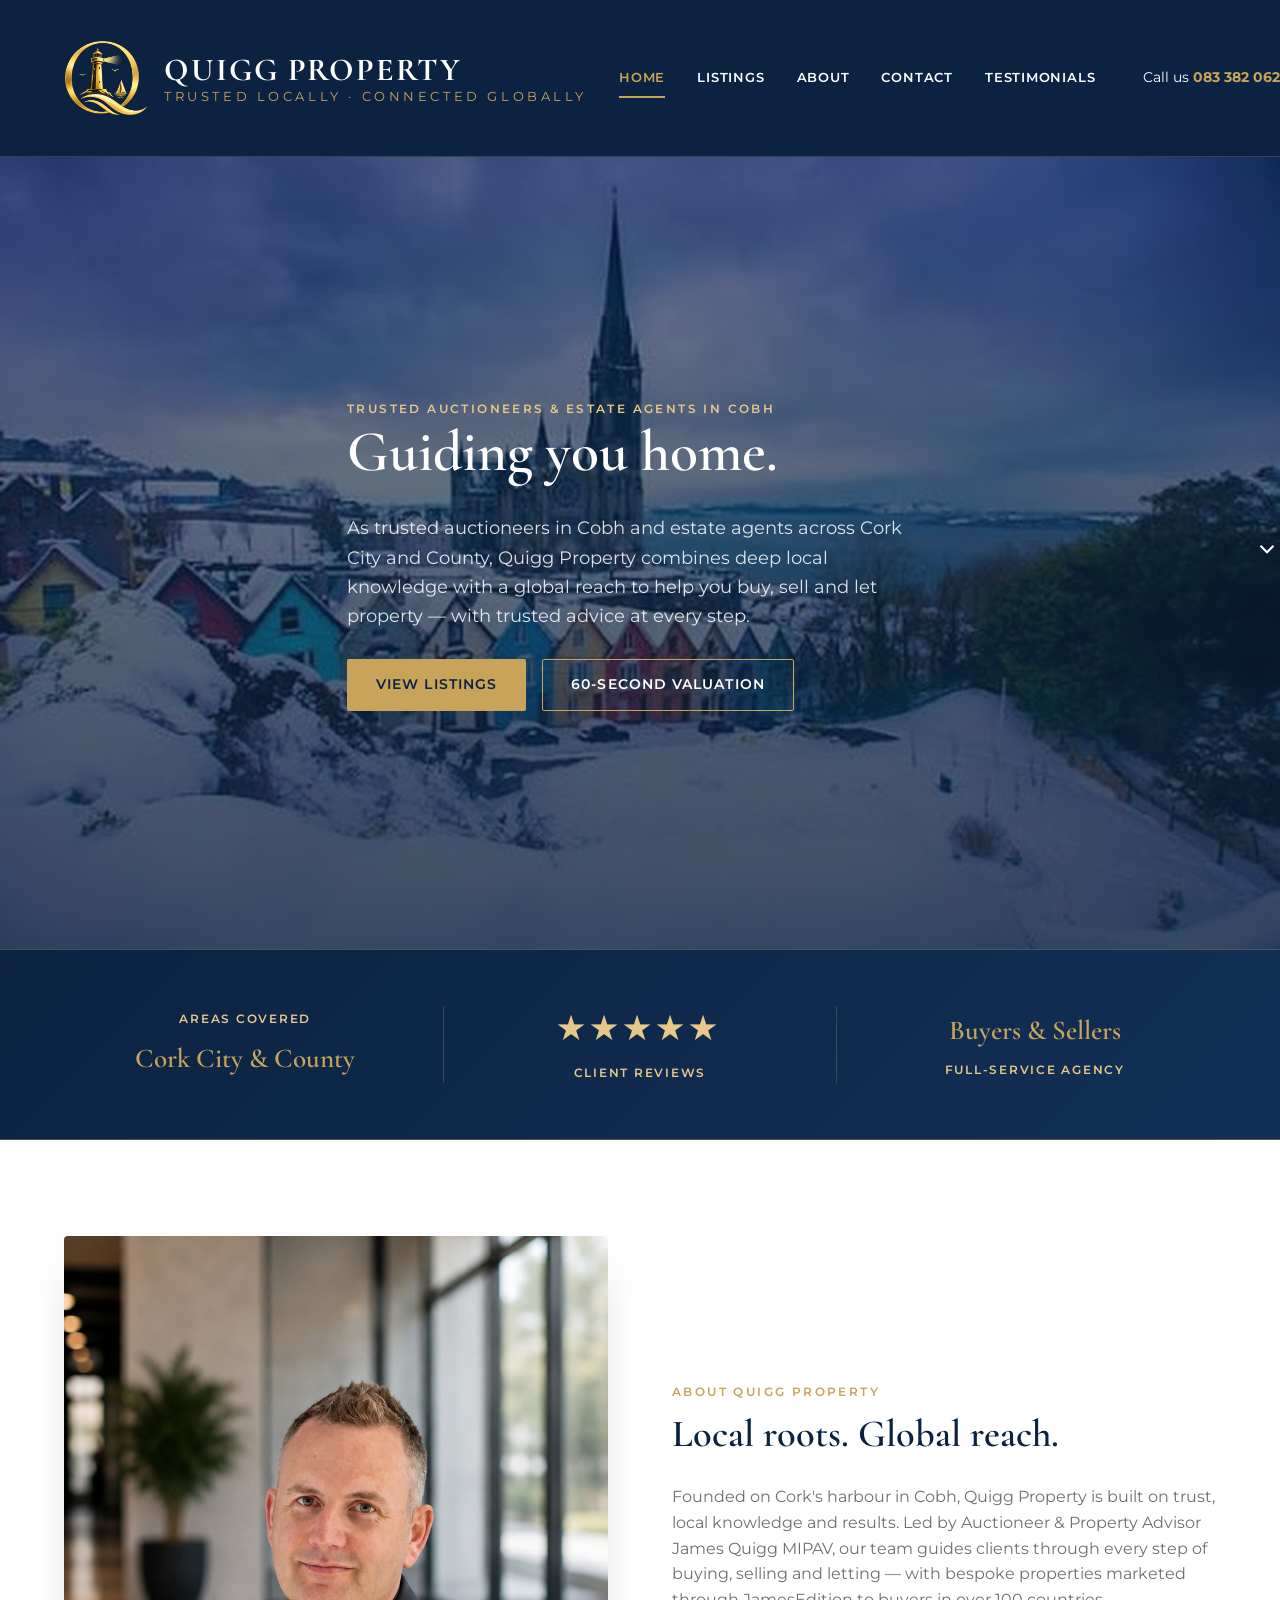
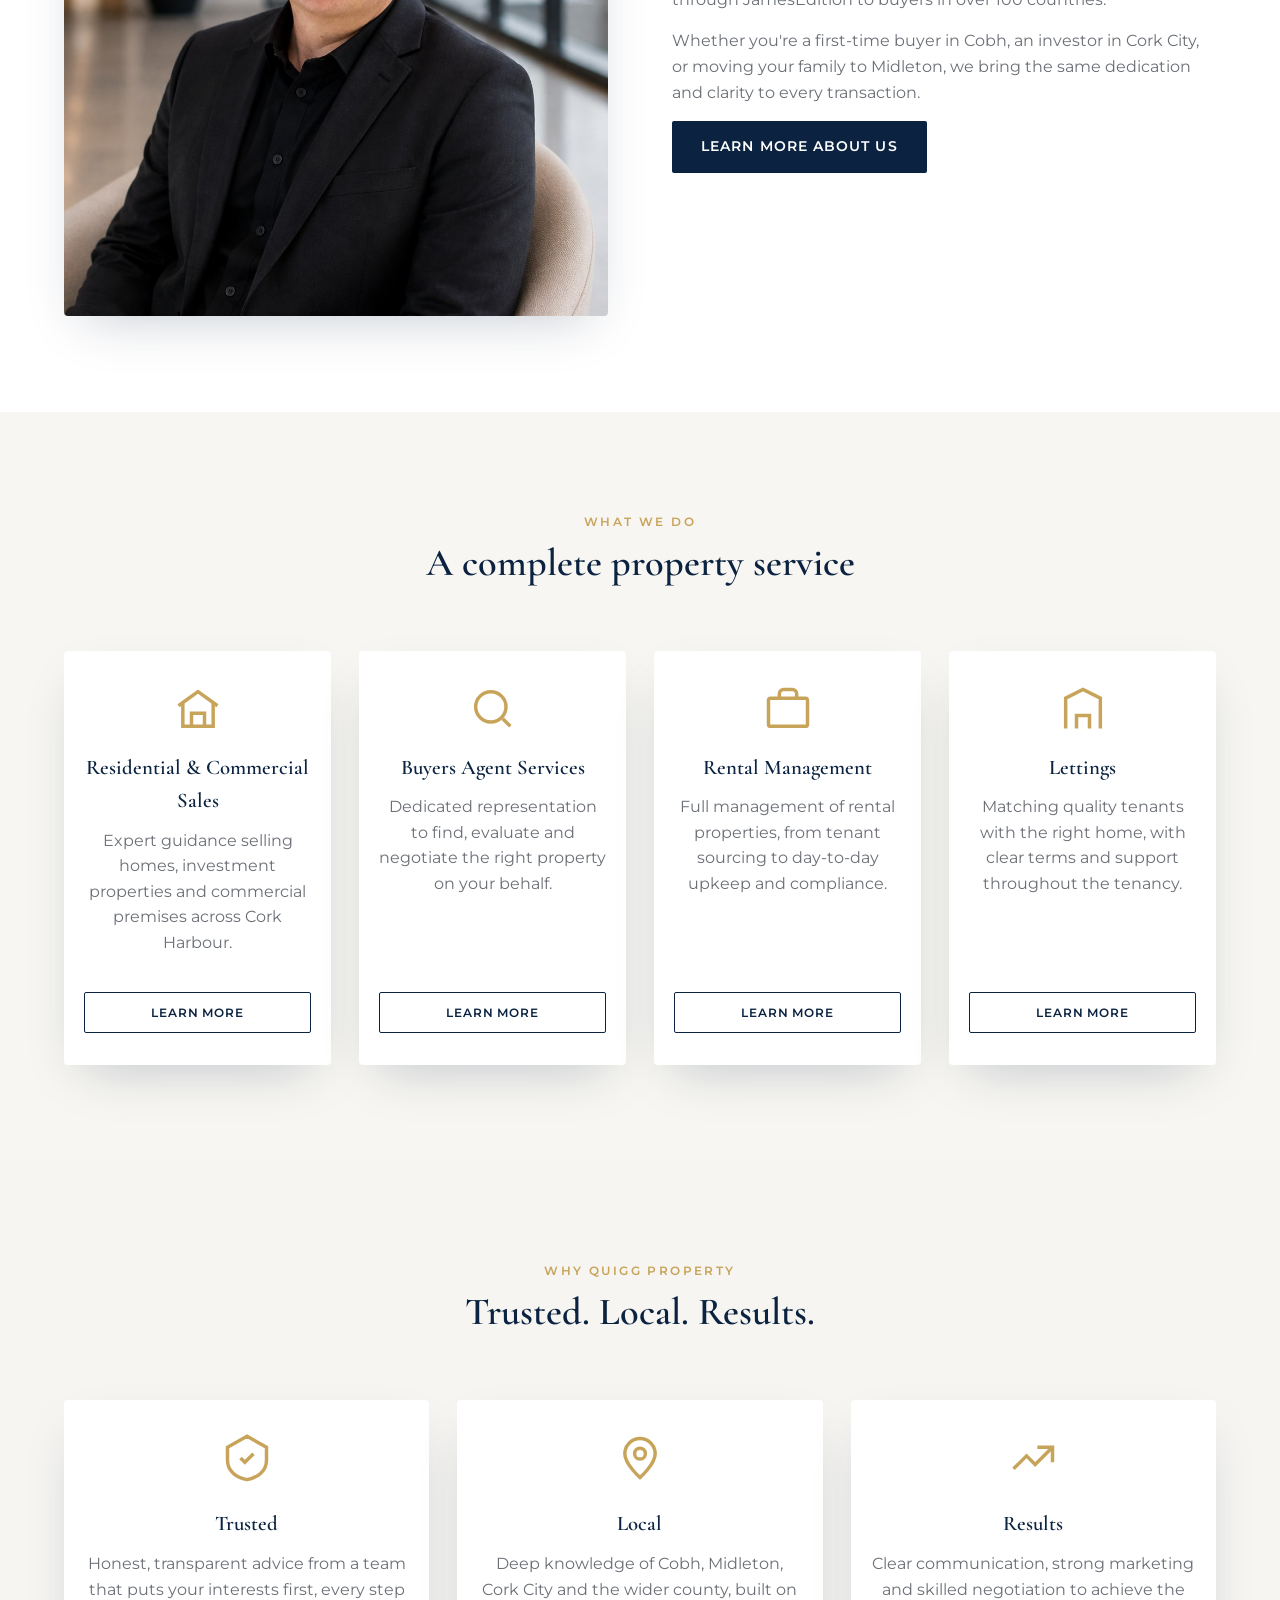
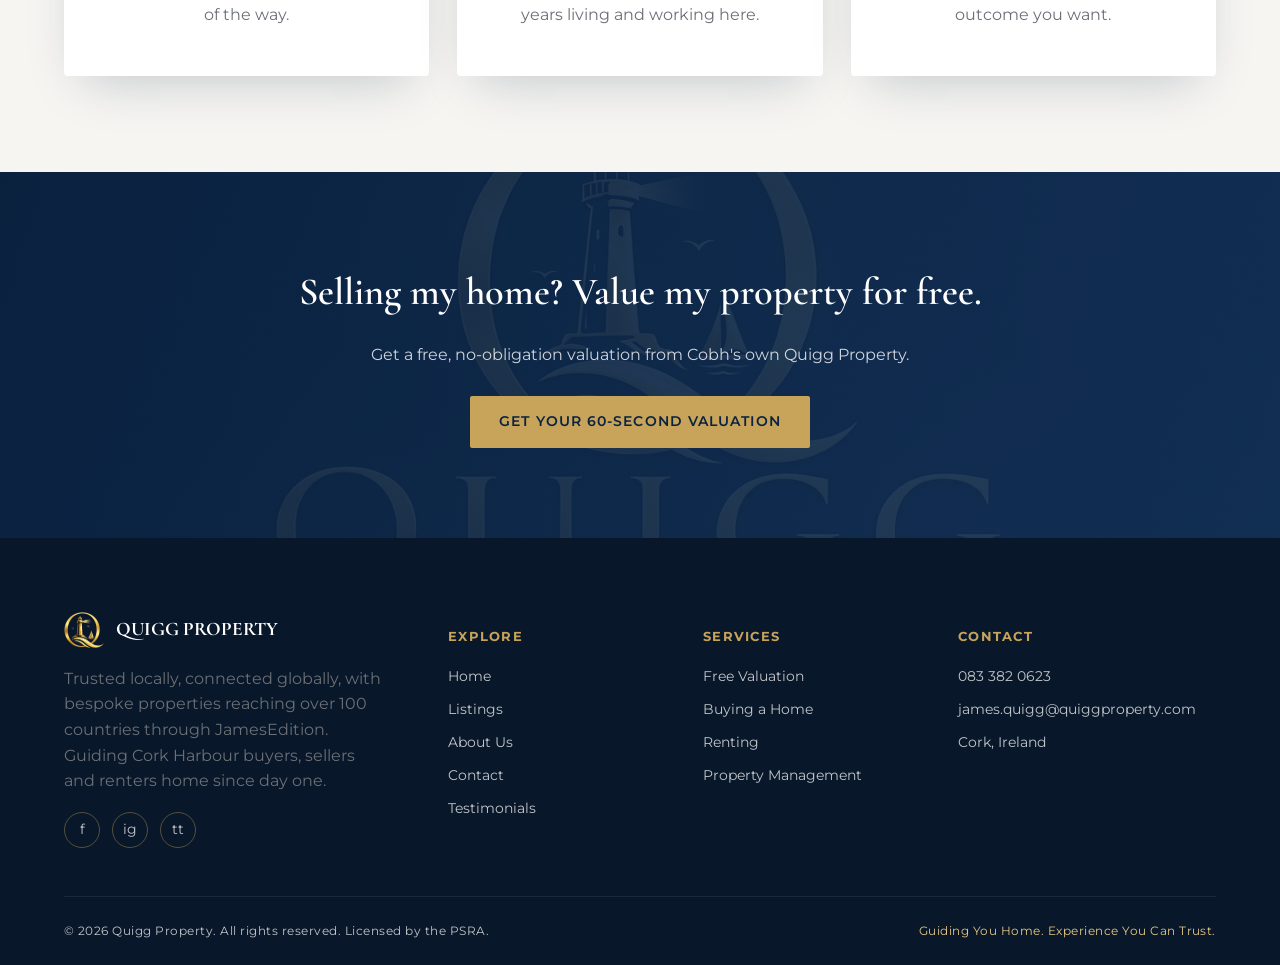
==== index.html @ 977f93a3 "Switch contact form backend from formsubmit.co to Web3Forms formsubmit.co was unreliable through thi" ====
<!doctype html>
<html lang="en">
<head>
<meta charset="UTF-8">
<meta name="viewport" content="width=device-width, initial-scale=1.0">
<meta name="google-site-verification" content="cHH-mhDBcZFPdBGJhC3Lkcgr1NDG4pJ4bcyHL3Ua4Qw" />
<title>Estate Agents in Cobh &amp; Auctioneers in Cobh | Quigg Property</title>
<meta name="description" content="Quigg Property — trusted estate agents in Cobh and auctioneers in Cobh. Selling my home? Value my property for free with Cork's trusted local team.">
<link rel="icon" href="assets/logo-mark.png">
<link rel="preconnect" href="https://fonts.googleapis.com">
<link href="https://fonts.googleapis.com/css2?family=Cormorant+Garamond:wght@500;600;700&family=Montserrat:wght@400;500;600;700&display=swap" rel="stylesheet">
<link rel="canonical" href="https://www.quiggproperty.com/">
<meta property="og:type" content="website">
<meta property="og:site_name" content="Quigg Property">
<meta property="og:title" content="Estate Agents in Cobh &amp; Auctioneers in Cobh | Quigg Property">
<meta property="og:description" content="Quigg Property — trusted estate agents in Cobh and auctioneers in Cobh. Selling my home? Value my property for free with Cork's trusted local team.">
<meta property="og:url" content="https://www.quiggproperty.com/">
<meta property="og:image" content="https://www.quiggproperty.com/assets/brand-plate.jpg">
<meta name="twitter:card" content="summary_large_image">
<meta name="twitter:title" content="Estate Agents in Cobh &amp; Auctioneers in Cobh | Quigg Property">
<meta name="twitter:description" content="Quigg Property — trusted estate agents in Cobh and auctioneers in Cobh. Selling my home? Value my property for free with Cork's trusted local team.">
<meta name="twitter:image" content="https://www.quiggproperty.com/assets/brand-plate.jpg">
<link rel="stylesheet" href="assets/styles.css?v=8">
<script type="application/ld+json">
{
  "@context": "https://schema.org",
  "@type": "RealEstateAgent",
  "name": "Quigg Property",
  "image": "https://www.quiggproperty.com/assets/james-quigg.jpg",
  "url": "https://www.quiggproperty.com/",
  "telephone": "+353833820623",
  "email": "james.quigg@quiggproperty.com",
  "address": {
    "@type": "PostalAddress",
    "addressLocality": "Cork",
    "addressCountry": "IE"
  },
  "areaServed": ["Cobh", "Cork City", "Cork County"],
  "sameAs": [
    "https://www.facebook.com/profile.php?id=61560839201506",
    "https://www.instagram.com/cobhauctioneerkw/",
    "https://www.tiktok.com/@kellerwilliamscob"
  ]
}
</script>
</head>
<body>

<header class="site-header">
  <div class="container">
    <a href="index.html" class="brand">
      <img width="320" height="289" src="assets/logo-mark.png" alt="Quigg Property">
      <div class="brand-text"><strong>QUIGG PROPERTY</strong><span>Trusted Locally · Connected Globally</span></div>
    </a>
    <nav class="main-nav">
      <a href="index.html" class="active">Home</a>
      <a href="listings.html">Listings</a>
      <a href="about.html">About</a>
      <a href="contact.html">Contact</a>
      <a href="testimonials.html">Testimonials</a>
    </nav>
    <div class="header-actions">
      <span class="phone">Call us <strong>083 382 0623</strong></span>
      <button class="nav-toggle" aria-label="Menu">&#9776;</button>
    </div>
  </div>
</header>

<section class="hero">
  <div class="container hero-inner">
    <span class="eyebrow">Trusted Auctioneers &amp; Estate Agents in Cobh</span>
    <h1>Guiding you home.</h1>
    <p class="lead">As trusted auctioneers in Cobh and estate agents across Cork City and County, Quigg Property combines deep local knowledge with a global reach to help you buy, sell and let property — with trusted advice at every step.</p>
    <div class="hero-actions">
      <a href="listings.html" class="btn btn-gold">View Listings</a>
      <a href="contact.html?valuation=1#valuation-form" class="btn btn-outline">60-Second Valuation</a>
    </div>
  </div>
  <a href="#hero-search" class="scroll-cue" aria-label="Scroll down">
    <svg width="26" height="26" viewBox="0 0 24 24" fill="none" stroke="currentColor" stroke-width="2"><path d="M6 9l6 6 6-6"/></svg>
  </a>
</section>

<section class="stat-strip" id="hero-search">
  <div class="container">
    <div class="stat-item">
      <div class="stat-label">Areas Covered</div>
      <div class="stat-value">Cork City &amp; County</div>
    </div>
    <div class="stat-item">
      <div class="stat-value"><span class="stat-stars">★★★★★</span></div>
      <div class="stat-label">Client Reviews</div>
    </div>
    <div class="stat-item">
      <div class="stat-value">Buyers &amp; Sellers</div>
      <div class="stat-label">Full-Service Agency</div>
    </div>
  </div>
</section>

<section style="background:var(--white);">
  <div class="container split">
    <img loading="lazy" decoding="async" width="1000" height="1335" src="assets/james-quigg.jpg" alt="James Quigg, Auctioneer &amp; Property Advisor" style="aspect-ratio:4/5; object-fit:cover; object-position:center 20%;">
    <div>
      <span class="eyebrow">About Quigg Property</span>
      <h2>Local roots. Global reach.</h2>
      <p>Founded on Cork's harbour in Cobh, Quigg Property is built on trust, local knowledge and results. Led by Auctioneer &amp; Property Advisor James Quigg MIPAV, our team guides clients through every step of buying, selling and letting — with bespoke properties marketed through JamesEdition to buyers in over 100 countries.</p>
      <p>Whether you're a first-time buyer in Cobh, an investor in Cork City, or moving your family to Midleton, we bring the same dedication and clarity to every transaction.</p>
      <a href="about.html" class="btn btn-navy">Learn More About Us</a>
    </div>
  </div>
</section>

<section style="background:#f7f6f2;">
  <div class="container">
    <div class="section-head">
      <span class="eyebrow">What We Do</span>
      <h2>A complete property service</h2>
    </div>
    <div class="values services-grid">
      <div class="value-card">
        <svg class="icon" viewBox="0 0 24 24" fill="none" stroke="currentColor" stroke-width="1.6"><path d="M3 10.5 12 4l9 6.5"/><path d="M5 9.5V20h14V9.5"/><path d="M9 20v-6h6v6"/></svg>
        <h3>Residential &amp; Commercial Sales</h3>
        <p>Expert guidance selling homes, investment properties and commercial premises across Cork Harbour.</p>
        <a href="residential-commercial-sales.html" class="service-link">Learn More</a>
      </div>
      <div class="value-card">
        <svg class="icon" viewBox="0 0 24 24" fill="none" stroke="currentColor" stroke-width="1.6"><circle cx="11" cy="11" r="7"/><path d="m20 20-3.5-3.5"/></svg>
        <h3>Buyers Agent Services</h3>
        <p>Dedicated representation to find, evaluate and negotiate the right property on your behalf.</p>
        <a href="buyers-agent-services.html" class="service-link">Learn More</a>
      </div>
      <div class="value-card">
        <svg class="icon" viewBox="0 0 24 24" fill="none" stroke="currentColor" stroke-width="1.6"><rect x="3" y="7" width="18" height="13" rx="1"/><path d="M8 7V5a2 2 0 0 1 2-2h4a2 2 0 0 1 2 2v2"/></svg>
        <h3>Rental Management</h3>
        <p>Full management of rental properties, from tenant sourcing to day-to-day upkeep and compliance.</p>
        <a href="rental-management.html" class="service-link">Learn More</a>
      </div>
      <div class="value-card">
        <svg class="icon" viewBox="0 0 24 24" fill="none" stroke="currentColor" stroke-width="1.6"><path d="M4 21V7l8-4 8 4v14"/><path d="M9 21v-6h6v6"/></svg>
        <h3>Lettings</h3>
        <p>Matching quality tenants with the right home, with clear terms and support throughout the tenancy.</p>
        <a href="lettings.html" class="service-link">Learn More</a>
      </div>
    </div>
  </div>
</section>

<section>
  <div class="container">
    <div class="section-head">
      <span class="eyebrow">Why Quigg Property</span>
      <h2>Trusted. Local. Results.</h2>
    </div>
    <div class="values">
      <div class="value-card">
        <svg class="icon" viewBox="0 0 24 24" fill="none" stroke="currentColor" stroke-width="1.6"><path d="M12 2 3 7v6c0 5 4 8 9 9 5-1 9-4 9-9V7l-9-5Z"/><path d="m9 12 2 2 4-4"/></svg>
        <h3>Trusted</h3>
        <p>Honest, transparent advice from a team that puts your interests first, every step of the way.</p>
      </div>
      <div class="value-card">
        <svg class="icon" viewBox="0 0 24 24" fill="none" stroke="currentColor" stroke-width="1.6"><path d="M12 21s-7-6.2-7-11a7 7 0 0 1 14 0c0 4.8-7 11-7 11Z"/><circle cx="12" cy="10" r="2.5"/></svg>
        <h3>Local</h3>
        <p>Deep knowledge of Cobh, Midleton, Cork City and the wider county, built on years living and working here.</p>
      </div>
      <div class="value-card">
        <svg class="icon" viewBox="0 0 24 24" fill="none" stroke="currentColor" stroke-width="1.6"><path d="M3 17l6-6 4 4 8-8"/><path d="M14 7h7v7"/></svg>
        <h3>Results</h3>
        <p>Clear communication, strong marketing and skilled negotiation to achieve the outcome you want.</p>
      </div>
    </div>
  </div>
</section>

<section class="cta-band">
  <div class="container">
    <h2>Selling my home? Value my property for free.</h2>
    <p>Get a free, no-obligation valuation from Cobh's own Quigg Property.</p>
    <a href="contact.html?valuation=1#valuation-form" class="btn btn-gold">Get Your 60-Second Valuation</a>
  </div>
</section>

<footer class="site-footer" id="site-footer"></footer>
<script src="assets/footer.js"></script>
<script src="assets/script.js?v=7"></script>
</body>
</html>
---- assets/styles.css ----
:root {
  --navy: #0B2341;
  --navy-light: #123056;
  --gold: #C8A45A;
  --gold-light: #E7C888;
  --white: #FFFFFF;
  --grey: #6B6F76;
  --off-white: #F6F5F2;
  --border: rgba(11,35,65,0.1);
  --shadow: 0 20px 50px -20px rgba(11,35,65,0.25);
  --serif: "Cormorant Garamond", "Trajan Pro", Georgia, serif;
  --sans: "Montserrat", -apple-system, BlinkMacSystemFont, "Segoe UI", sans-serif;
}

* { box-sizing: border-box; }
html { scroll-behavior: smooth; }
body {
  margin: 0;
  font-family: var(--sans);
  color: var(--navy);
  background: var(--off-white);
  line-height: 1.6;
}
img { max-width: 100%; height: auto; display: block; }
a { color: inherit; text-decoration: none; }
.container { max-width: 1200px; margin: 0 auto; padding: 0 24px; }
.eyebrow {
  text-transform: uppercase;
  letter-spacing: 0.2em;
  font-size: 0.75rem;
  color: var(--gold);
  font-weight: 600;
}
h1, h2, h3 { font-family: var(--serif); font-weight: 600; margin: 0 0 0.5em; color: var(--navy); }
h1 { font-size: clamp(2.2rem, 5vw, 3.6rem); line-height: 1.1; }
h2 { font-size: clamp(1.8rem, 3vw, 2.6rem); }
h3 { font-size: 1.3rem; }
p { color: var(--grey); margin: 0 0 1em; }

.btn {
  display: inline-flex;
  align-items: center;
  gap: 8px;
  padding: 14px 28px;
  border-radius: 2px;
  font-size: 0.85rem;
  letter-spacing: 0.08em;
  text-transform: uppercase;
  font-weight: 600;
  border: 1px solid transparent;
  cursor: pointer;
  transition: all 0.25s ease;
}
.btn-gold { background: var(--gold); color: var(--navy); }
.btn-gold:hover { background: var(--gold-light); }
.btn-outline { border-color: var(--gold); color: var(--white); }
.btn-outline:hover { background: rgba(200,164,90,0.15); }
.btn-navy { background: var(--navy); color: var(--white); }
.btn-navy:hover { background: var(--navy-light); }

/* Header */
.site-header {
  position: sticky; top: 0; z-index: 100;
  background: var(--navy);
  border-bottom: 1px solid rgba(200,164,90,0.25);
}
.site-header .container { display: flex; align-items: center; justify-content: space-between; padding: 36px 24px; }
.brand { display: flex; align-items: center; gap: 16px; }
.brand img { width: 84px; height: 84px; object-fit: contain; }
.brand-text { color: var(--white); line-height: 1.1; }
.brand-text strong { font-family: var(--serif); font-size: 2rem; letter-spacing: 0.06em; display: block; }
.brand-text span { color: var(--gold); font-size: 0.8rem; letter-spacing: 0.28em; text-transform: uppercase; }
nav.main-nav { display: flex; gap: 32px; }
nav.main-nav a {
  color: var(--white); font-size: 0.82rem; letter-spacing: 0.06em; text-transform: uppercase; font-weight: 600;
  padding: 8px 0; border-bottom: 2px solid transparent;
}
nav.main-nav a:hover, nav.main-nav a.active { color: var(--gold); border-color: var(--gold); }
.header-actions { display: flex; align-items: center; gap: 16px; }
.header-actions .phone { color: var(--white); font-size: 0.85rem; }
.header-actions .phone strong { color: var(--gold); }
.nav-toggle { display: none; background: none; border: none; color: var(--white); font-size: 1.6rem; cursor: pointer; }

@media (max-width: 900px) {
  nav.main-nav { position: absolute; top: 100%; left: 0; right: 0; background: var(--navy); flex-direction: column; gap: 0; padding: 8px 24px 20px; display: none; }
  nav.main-nav.open { display: flex; }
  nav.main-nav a { padding: 12px 0; border-bottom: 1px solid rgba(255,255,255,0.08); }
  .nav-toggle { display: block; }
  .header-actions .phone { display: none; }
}

/* Hero */
.hero {
  position: relative;
  min-height: 88vh;
  display: flex;
  align-items: center;
  color: var(--white);
  background: linear-gradient(180deg, rgba(11,35,65,0.55), rgba(11,35,65,0.80)), url('hero-cobh.jpg') center 30%/cover no-repeat;
}
.hero-inner { max-width: 720px; }
.hero .eyebrow { color: var(--gold-light); }
.hero h1 { color: var(--white); }
.hero p.lead { color: rgba(255,255,255,0.85); font-size: 1.15rem; max-width: 560px; }
.hero-actions { display: flex; gap: 16px; margin-top: 28px; flex-wrap: wrap; }

@media (max-width: 700px) {
  .hero { align-items: flex-start; padding-top: 64px; }
}

/* Search bar */
.search-bar {
  background: var(--white);
  box-shadow: var(--shadow);
  border-top: 3px solid var(--gold);
  margin-top: -60px;
  position: relative;
  z-index: 10;
  border-radius: 4px;
}
.search-bar form {
  display: grid;
  grid-template-columns: 1.4fr 1fr 1fr 1fr auto;
  gap: 0;
}
.search-bar .field { padding: 20px 24px; border-right: 1px solid var(--border); }
.search-bar .field:last-of-type { border-right: none; }
.search-bar label { display: block; font-size: 0.7rem; letter-spacing: 0.1em; text-transform: uppercase; color: var(--grey); margin-bottom: 6px; }
.search-bar select, .search-bar input {
  border: none; font-family: var(--sans); font-size: 0.95rem; color: var(--navy); width: 100%; background: transparent;
}
.search-bar select:focus, .search-bar input:focus { outline: none; }
.search-bar button {
  border: none; background: var(--navy); color: var(--white); padding: 0 36px; font-weight: 600;
  text-transform: uppercase; letter-spacing: 0.08em; font-size: 0.85rem; cursor: pointer;
}
.search-bar button:hover { background: var(--navy-light); }
@media (max-width: 900px) {
  .search-bar form { grid-template-columns: 1fr 1fr; }
  .search-bar .field { border-right: none; border-bottom: 1px solid var(--border); }
  .search-bar button { grid-column: 1 / -1; padding: 16px; }
}

/* Sections */
section { padding: 96px 0; }
.section-head { text-align: center; max-width: 640px; margin: 0 auto 56px; }
.section-head p { margin-top: 12px; }

.stats-strip { background: var(--navy); color: var(--white); padding: 48px 0; }
.stats-strip .container { display: grid; grid-template-columns: repeat(4, 1fr); text-align: center; gap: 24px; }
.stats-strip .stat strong { display: block; font-family: var(--serif); font-size: 2.4rem; color: var(--gold); }
.stats-strip .stat span { font-size: 0.78rem; letter-spacing: 0.08em; text-transform: uppercase; color: rgba(255,255,255,0.75); }
@media (max-width: 700px) { .stats-strip .container { grid-template-columns: repeat(2, 1fr); } }

.stat-strip {
  background: linear-gradient(135deg, var(--navy), var(--navy-light));
  border-top: 1px solid rgba(200,164,90,0.35);
  border-bottom: 1px solid rgba(200,164,90,0.35);
  padding: 56px 0;
}
.stat-strip .container { display: grid; grid-template-columns: repeat(3, 1fr); text-align: center; gap: 32px; align-items: center; }
.stat-item { display: flex; flex-direction: column; gap: 8px; }
.stat-label { font-size: 0.78rem; letter-spacing: 0.14em; text-transform: uppercase; color: var(--gold-light); font-weight: 600; }
.stat-value { font-family: var(--serif); font-size: 1.7rem; font-weight: 600; color: var(--gold); }
.stat-stars { color: var(--gold-light); font-size: 1.9rem; letter-spacing: 6px; }
.stat-item:nth-child(2) { position: relative; }
.stat-item:nth-child(2)::before, .stat-item:nth-child(2)::after {
  content: ""; position: absolute; top: 0; bottom: 0; width: 1px; background: rgba(200,164,90,0.25);
}
.stat-item:nth-child(2)::before { left: -16px; }
.stat-item:nth-child(2)::after { right: -16px; }
@media (max-width: 700px) {
  .stat-strip .container { grid-template-columns: 1fr; gap: 28px; }
  .stat-item:nth-child(2)::before, .stat-item:nth-child(2)::after { display: none; }
}

/* Property cards */
.grid { display: grid; grid-template-columns: repeat(3, 1fr); gap: 32px; }
@media (max-width: 980px) { .grid { grid-template-columns: repeat(2, 1fr); } }
@media (max-width: 640px) { .grid { grid-template-columns: 1fr; } }

.card {
  background: var(--white); box-shadow: var(--shadow); border-radius: 4px; overflow: hidden;
  transition: transform 0.3s ease, box-shadow 0.3s ease;
}
.card:hover { transform: translateY(-6px); }
.card .media { position: relative; aspect-ratio: 4/3; overflow: hidden; }
.card .media img { width: 100%; height: 100%; object-fit: cover; transition: transform 0.4s ease; }
.card:hover .media img { transform: scale(1.06); }
.card .tag {
  position: absolute; top: 14px; left: 14px; background: var(--gold); color: var(--navy);
  font-size: 0.7rem; letter-spacing: 0.08em; text-transform: uppercase; font-weight: 700; padding: 6px 12px; border-radius: 2px;
}
.card .price {
  position: absolute; bottom: 14px; left: 14px; background: rgba(11,35,65,0.88); color: var(--white);
  font-family: var(--serif); font-size: 1.2rem; padding: 6px 16px; border-radius: 2px;
}
.card .body { padding: 22px; }
.card .body h3 { margin-bottom: 4px; }
.card .body .addr { color: var(--grey); font-size: 0.88rem; margin-bottom: 14px; }
.card .meta { display: flex; gap: 18px; font-size: 0.82rem; color: var(--navy); border-top: 1px solid var(--border); padding-top: 14px; }
.card .meta span { display: flex; align-items: center; gap: 6px; }

.center-cta { text-align: center; margin-top: 48px; }

/* Status badges for Sold / Buyer's Agent / Let Agreed listings */
.card .tag-right { left: auto; right: 14px; }
.card .tag-sold { background: var(--navy); color: var(--white); }
.card .tag-buyers-agent { background: #6C3FC5; color: var(--white); }
.card .tag-let-agreed { background: #1F8A4C; color: var(--white); top: 50px; }

/* About / split */
.split { display: grid; grid-template-columns: 1fr 1fr; gap: 64px; align-items: center; }
@media (max-width: 900px) { .split { grid-template-columns: 1fr; gap: 32px; } }
.split img { border-radius: 4px; box-shadow: var(--shadow); }
.values { display: grid; grid-template-columns: repeat(3, 1fr); gap: 28px; margin-top: 40px; }
@media (max-width: 800px) { .values { grid-template-columns: 1fr; } }

/* Services grid (homepage "What We Do") */
.services-grid { grid-template-columns: repeat(4, 1fr); }
@media (max-width: 980px) { .services-grid { grid-template-columns: repeat(2, 1fr); } }
@media (max-width: 560px) { .services-grid { grid-template-columns: 1fr; } }

/* Testimonials grid override for the 2x2 layout */
.t-grid-two { grid-template-columns: repeat(2, minmax(0,1fr)); max-width: 900px; margin: 0 auto; }
@media (max-width: 700px) { .t-grid-two { grid-template-columns: 1fr; } }

html, body { overflow-x: hidden; max-width: 100%; }
.value-card { text-align: center; padding: 32px 20px; background: var(--white); border-radius: 4px; box-shadow: var(--shadow); }
.value-card .icon { width: 52px; height: 52px; margin: 0 auto 16px; color: var(--gold); }

/* Service cards that link to a dedicated service page */
.services-grid .value-card { display: flex; flex-direction: column; transition: transform 0.25s ease, box-shadow 0.25s ease; }
.services-grid .value-card:hover { transform: translateY(-4px); box-shadow: 0 24px 55px -20px rgba(11,35,65,0.3); }
.services-grid .value-card p { flex-grow: 1; }
.service-link {
  display: inline-flex; align-items: center; justify-content: center; gap: 6px;
  margin-top: 20px; padding: 10px 20px; border: 1px solid var(--navy); border-radius: 2px;
  font-size: 0.75rem; letter-spacing: 0.08em; text-transform: uppercase; font-weight: 600;
  color: var(--navy); transition: all 0.2s ease;
}
.service-link:hover { background: var(--navy); color: var(--white); }

/* Two-tier service comparison (e.g. Lettings page) */
.tier-grid { display: grid; grid-template-columns: 1fr 1fr; gap: 32px; margin-top: 40px; }
@media (max-width: 800px) { .tier-grid { grid-template-columns: 1fr; } }
.tier-card { background: var(--white); border-radius: 4px; box-shadow: var(--shadow); padding: 36px 32px; display: flex; flex-direction: column; }
.tier-card h3 { font-size: 1.5rem; margin-bottom: 6px; }
.tier-card .tier-tag { font-size: 0.72rem; letter-spacing: 0.1em; text-transform: uppercase; color: var(--gold); font-weight: 700; margin-bottom: 10px; display: block; }
.tier-card p.tier-desc { margin-bottom: 20px; }
.tier-list { list-style: none; padding: 0; margin: 0 0 28px; flex-grow: 1; }
.tier-list li { display: flex; align-items: flex-start; gap: 10px; padding: 10px 0; border-bottom: 1px solid var(--border); font-size: 0.95rem; color: var(--navy); }
.tier-list li:last-child { border-bottom: none; }
.tier-list li::before { content: "✓"; color: var(--gold); font-weight: 700; flex-shrink: 0; }
.tier-card.highlight { border-top: 3px solid var(--gold); }

/* Testimonials */
.testimonials { background: var(--navy); color: var(--white); }
.testimonials .section-head h2, .testimonials .section-head .eyebrow { color: var(--white); }
.testimonials .section-head .eyebrow { color: var(--gold-light); }
.t-grid { display: grid; grid-template-columns: repeat(3, 1fr); gap: 28px; }
.t-grid--few { grid-template-columns: minmax(0, 720px); justify-content: center; }
@media (max-width: 900px) { .t-grid { grid-template-columns: 1fr; } }
.t-card { background: rgba(255,255,255,0.06); border: 1px solid rgba(200,164,90,0.25); padding: 28px; border-radius: 4px; }
.t-card .stars { color: var(--gold); letter-spacing: 3px; margin-bottom: 12px; }
.t-card p { color: rgba(255,255,255,0.85); }
.t-card .who { color: var(--gold-light); font-weight: 600; font-size: 0.85rem; margin-top: 12px; }

/* CTA band */
.cta-band {
  background: linear-gradient(120deg, rgba(11,35,65,0.93), rgba(18,48,86,0.93)), url('brand-plate.jpg') center 30%/cover no-repeat;
  color: var(--white); text-align: center; padding: 90px 0;
}
.cta-band h2 { color: var(--white); }
.cta-band p { color: rgba(255,255,255,0.8); max-width: 560px; margin: 0 auto 28px; }

/* Footer */
footer.site-footer { background: #081729; color: rgba(255,255,255,0.75); padding: 72px 0 0; }
.footer-grid { display: grid; grid-template-columns: 1.6fr 1fr 1fr 1.2fr; gap: 40px; padding-bottom: 48px; border-bottom: 1px solid rgba(255,255,255,0.08); }
@media (max-width: 900px) { .footer-grid { grid-template-columns: 1fr 1fr; } }
.footer-grid h4 { color: var(--gold); font-size: 0.8rem; letter-spacing: 0.1em; text-transform: uppercase; margin-bottom: 18px; }
.footer-grid ul { list-style: none; padding: 0; margin: 0; }
.footer-grid li { margin-bottom: 10px; font-size: 0.9rem; }
.footer-grid li a:hover { color: var(--gold); }
.footer-brand { display: flex; align-items: center; gap: 12px; margin-bottom: 16px; }
.footer-brand img { width: 40px; height: 40px; object-fit: contain; }
.footer-brand strong { color: var(--white); font-family: var(--serif); font-size: 1.2rem; }
.social-row { display: flex; gap: 12px; margin-top: 18px; }
.social-row a {
  width: 36px; height: 36px; border-radius: 50%; border: 1px solid rgba(200,164,90,0.4);
  display: flex; align-items: center; justify-content: center; font-size: 0.85rem;
}
.social-row a:hover { background: var(--gold); color: var(--navy); }
.footer-bottom {
  display: flex; justify-content: space-between; align-items: center; padding: 24px 0; font-size: 0.78rem;
  letter-spacing: 0.04em; flex-wrap: wrap; gap: 12px;
}
.footer-bottom .tagline { color: var(--gold-light); }

/* Page hero (interior pages) */
.page-hero {
  background: linear-gradient(180deg, rgba(11,35,65,0.70), rgba(11,35,65,0.88)), url('hero-cobh.jpg') center 25%/cover no-repeat;
  color: var(--white); padding: 170px 0 110px; text-align: center; min-height: clamp(420px, 52vh, 620px); display: flex; align-items: center; justify-content: center;
}
.page-hero .container { width: 100%; }
.page-hero .eyebrow { color: var(--gold-light); }
.page-hero h1 { color: var(--white); }
.breadcrumb { font-size: 0.8rem; color: rgba(255,255,255,0.7); margin-bottom: 12px; }
.breadcrumb a { color: var(--gold-light); }

/* Contact page */
.contact-grid { display: grid; grid-template-columns: 1.3fr 1fr; gap: 56px; align-items: start; }
@media (max-width: 900px) { .contact-grid { grid-template-columns: 1fr; } }

.contact-form label {
  display: block; font-size: 0.72rem; letter-spacing: 0.08em; text-transform: uppercase;
  color: var(--grey); font-weight: 600; margin-bottom: 6px;
}
.contact-form input, .contact-form select, .contact-form textarea {
  width: 100%; padding: 12px 14px; border: 1px solid var(--border); border-radius: 2px;
  font-family: var(--sans); font-size: 0.95rem; color: var(--navy); background: var(--white);
  margin-bottom: 20px; transition: border-color 0.2s ease;
}
.contact-form input:focus, .contact-form select:focus, .contact-form textarea:focus {
  outline: none; border-color: var(--gold);
}
.contact-form textarea { min-height: 120px; resize: vertical; }
.contact-form .row2 { display: grid; grid-template-columns: 1fr 1fr; gap: 20px; }
@media (max-width: 560px) { .contact-form .row2 { grid-template-columns: 1fr; gap: 0; } }
.contact-form button[type="submit"] { margin-top: 4px; width: 100%; justify-content: center; }

.info-card { background: var(--white); box-shadow: var(--shadow); border-radius: 4px; padding: 28px; margin-bottom: 24px; }
.info-card .row { display: flex; gap: 16px; align-items: flex-start; padding: 14px 0; border-bottom: 1px solid var(--border); }
.info-card .row:last-child { border-bottom: none; padding-bottom: 0; }
.info-card .row:first-child { padding-top: 0; }
.info-card .row > strong:first-child { font-size: 1.3rem; width: 24px; flex-shrink: 0; }
.info-card .row div strong { display: block; font-size: 0.72rem; letter-spacing: 0.08em; text-transform: uppercase; color: var(--grey); margin-bottom: 2px; font-weight: 600; }
.info-card .row div { color: var(--navy); }

.map-embed { border-radius: 4px; overflow: hidden; box-shadow: var(--shadow); }
.map-embed iframe { width: 100%; height: 260px; border: 0; display: block; }

/* Filters */
.filter-bar {
  background: var(--white); box-shadow: var(--shadow); border-radius: 4px; padding: 24px;
  display: flex; flex-wrap: wrap; gap: 16px; align-items: end; margin-top: -60px; position: relative; z-index: 10;
}
.filter-bar .field { flex: 1; min-width: 160px; }
.filter-bar label { display: block; font-size: 0.7rem; letter-spacing: 0.1em; text-transform: uppercase; color: var(--grey); margin-bottom: 6px; }
.filter-bar select, .filter-bar input { width: 100%; padding: 10px 12px; border: 1px solid var(--border); border-radius: 2px; font-family: var(--sans); }

/* About page hero: Roches Point lighthouse */
.page-hero.page-hero-about {
  background: linear-gradient(180deg, rgba(11,35,65,0.50), rgba(11,35,65,0.78)), url('hero-roches-point.jpg') center 55%/cover no-repeat;
}

/* Marketing packages page */
.tier-grid.tier-grid-3 { grid-template-columns: repeat(3, 1fr); }
@media (max-width: 980px) { .tier-grid.tier-grid-3 { grid-template-columns: 1fr; max-width: 560px; margin-left: auto; margin-right: auto; } }
.btn-outline-navy { border-color: var(--navy); color: var(--navy); background: transparent; }
.btn-outline-navy:hover { background: var(--navy); color: var(--white); }
.btn-row { display: flex; gap: 14px; flex-wrap: wrap; margin-top: 8px; }
.cost-note { max-width: 760px; margin: 40px auto 0; padding: 18px 22px; border-left: 3px solid var(--gold); background: var(--off-white); font-size: 0.95rem; color: var(--navy); }
.cost-note p { margin: 0; color: var(--navy); }


/* Stacked testimonials page */
.t-stack { display: flex; flex-direction: column; gap: 24px; max-width: 820px; margin: 0 auto; }
.t-card-full { padding: 36px 40px; }
.t-card-full p { margin: 0 0 14px; line-height: 1.7; }
.t-card-full .who { margin-top: 18px; font-size: 0.95rem; }
@media (max-width: 560px) { .t-card-full { padding: 26px 22px; } }

/* Header spacing: keep phone number clear of the menu */
.header-actions { margin-left: 48px; white-space: nowrap; flex-shrink: 0; }
@media (max-width: 1250px) and (min-width: 901px) {
  nav.main-nav { gap: 20px; }
  .header-actions { margin-left: 28px; }
  .brand-text strong { font-size: 1.7rem; }
  .brand-text span { letter-spacing: 0.12em; font-size: 0.72rem; }
  .brand img { width: 68px; height: 68px; }
}
@media (max-width: 900px) { .header-actions { margin-left: 0; } }
@media (min-width: 1251px) { .brand { flex-shrink: 0; } .brand-text span { white-space: nowrap; } }
@media (min-width: 901px) { .brand { margin-right: 32px; } }

/* Footer: stop long email address overflowing on mobile */
.footer-grid > div { min-width: 0; }
.footer-grid li { overflow-wrap: anywhere; }
@media (max-width: 560px) { .footer-grid > div:last-child { grid-column: 1 / -1; } }

/* Contact page mobile: stop iOS zooming in on form fields and shifting the page sideways */
.contact-grid > * { min-width: 0; }
.contact-form, .info-card, .map-embed { max-width: 100%; }
@media (max-width: 900px) {
  .contact-form input, .contact-form select, .contact-form textarea { font-size: 16px; max-width: 100%; }
  .contact-form select { -webkit-appearance: none; appearance: none; background-image: linear-gradient(45deg, transparent 50%, var(--navy) 50%), linear-gradient(135deg, var(--navy) 50%, transparent 50%); background-position: calc(100% - 20px) 50%, calc(100% - 14px) 50%; background-size: 6px 6px, 6px 6px; background-repeat: no-repeat; padding-right: 36px; }
}
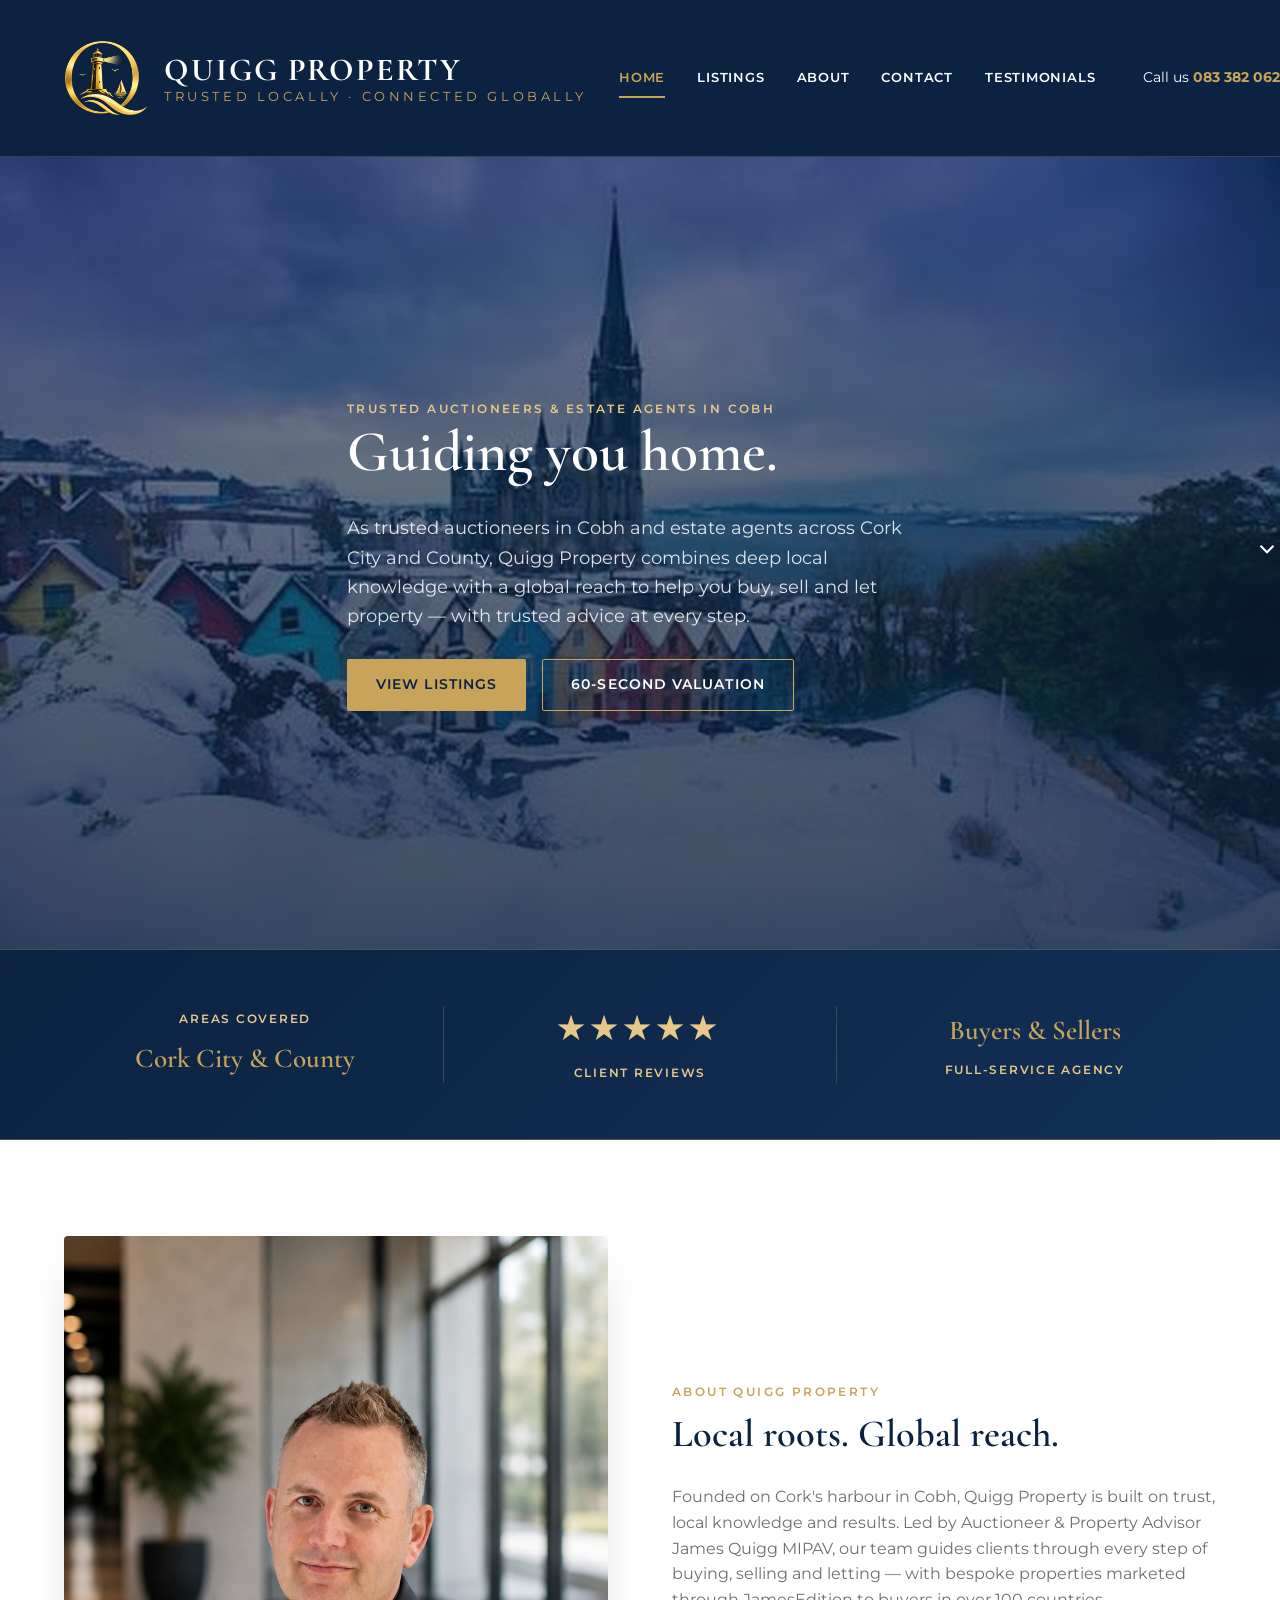
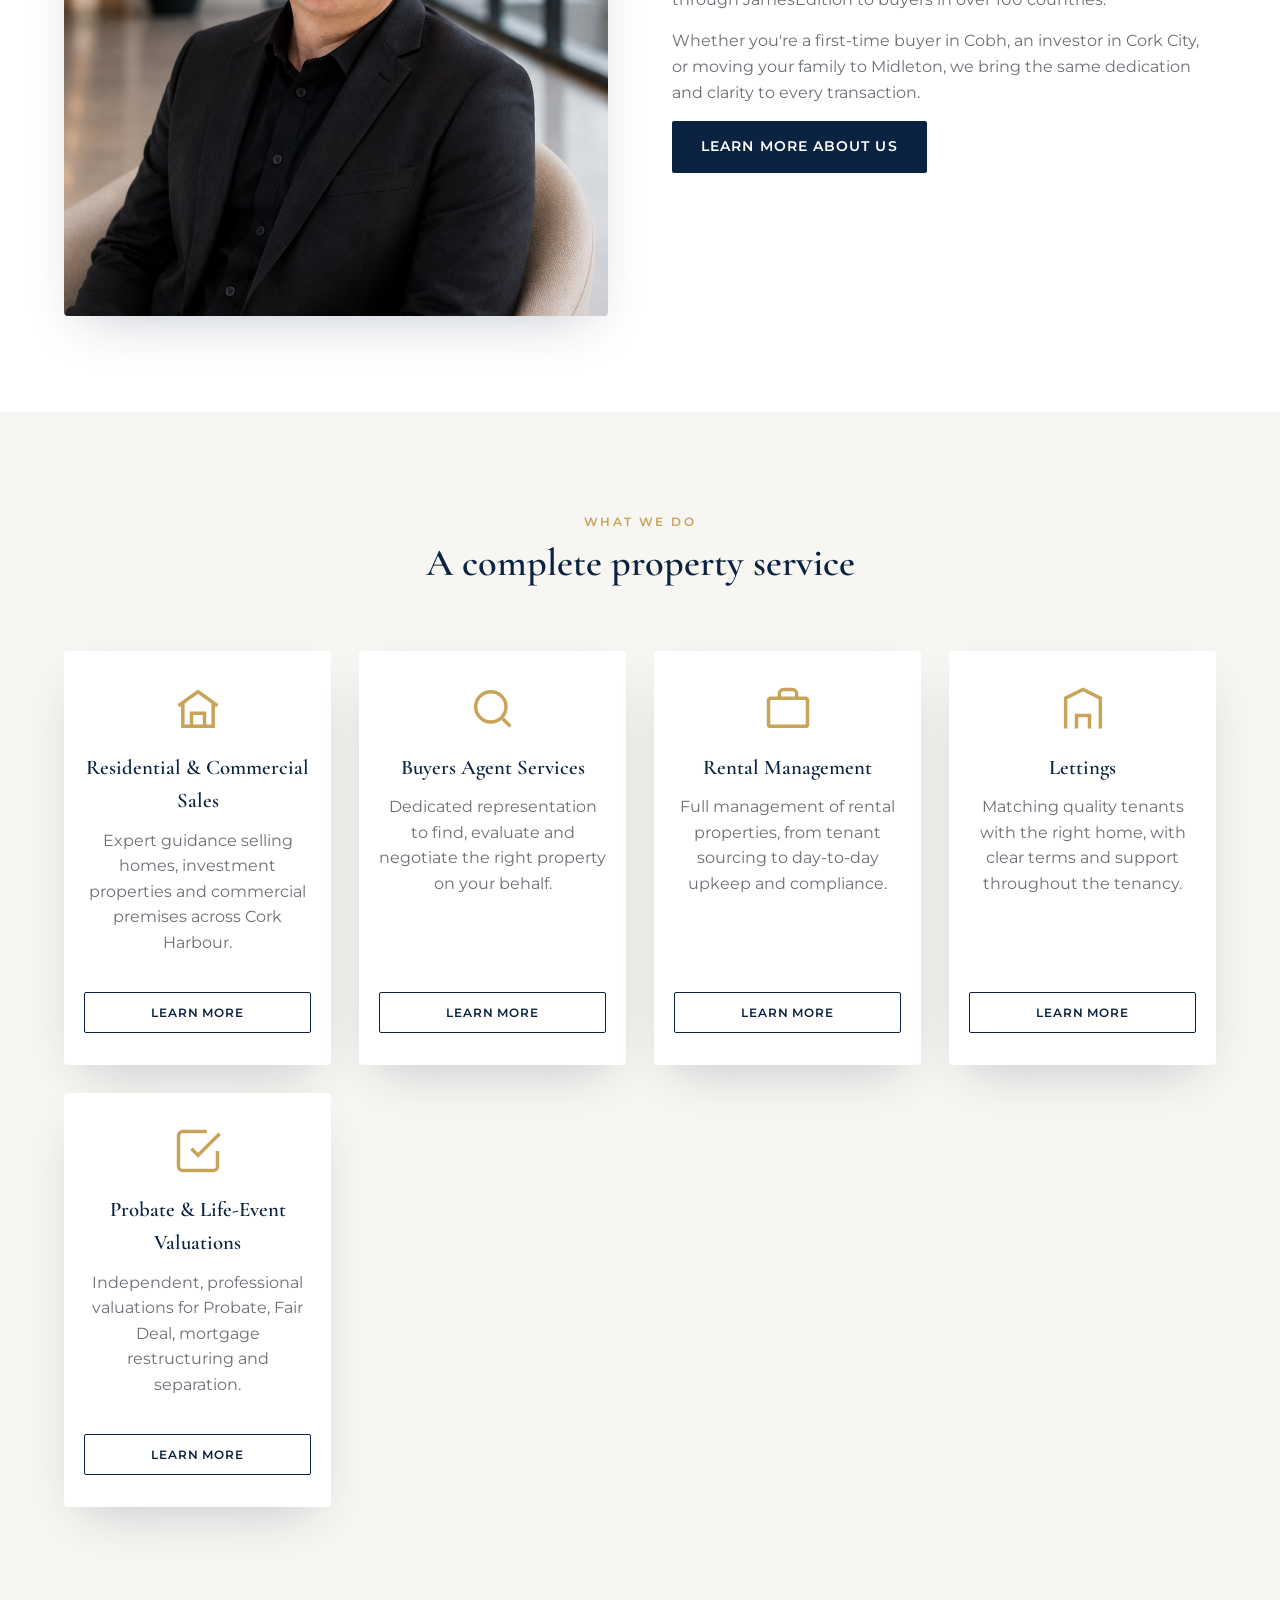
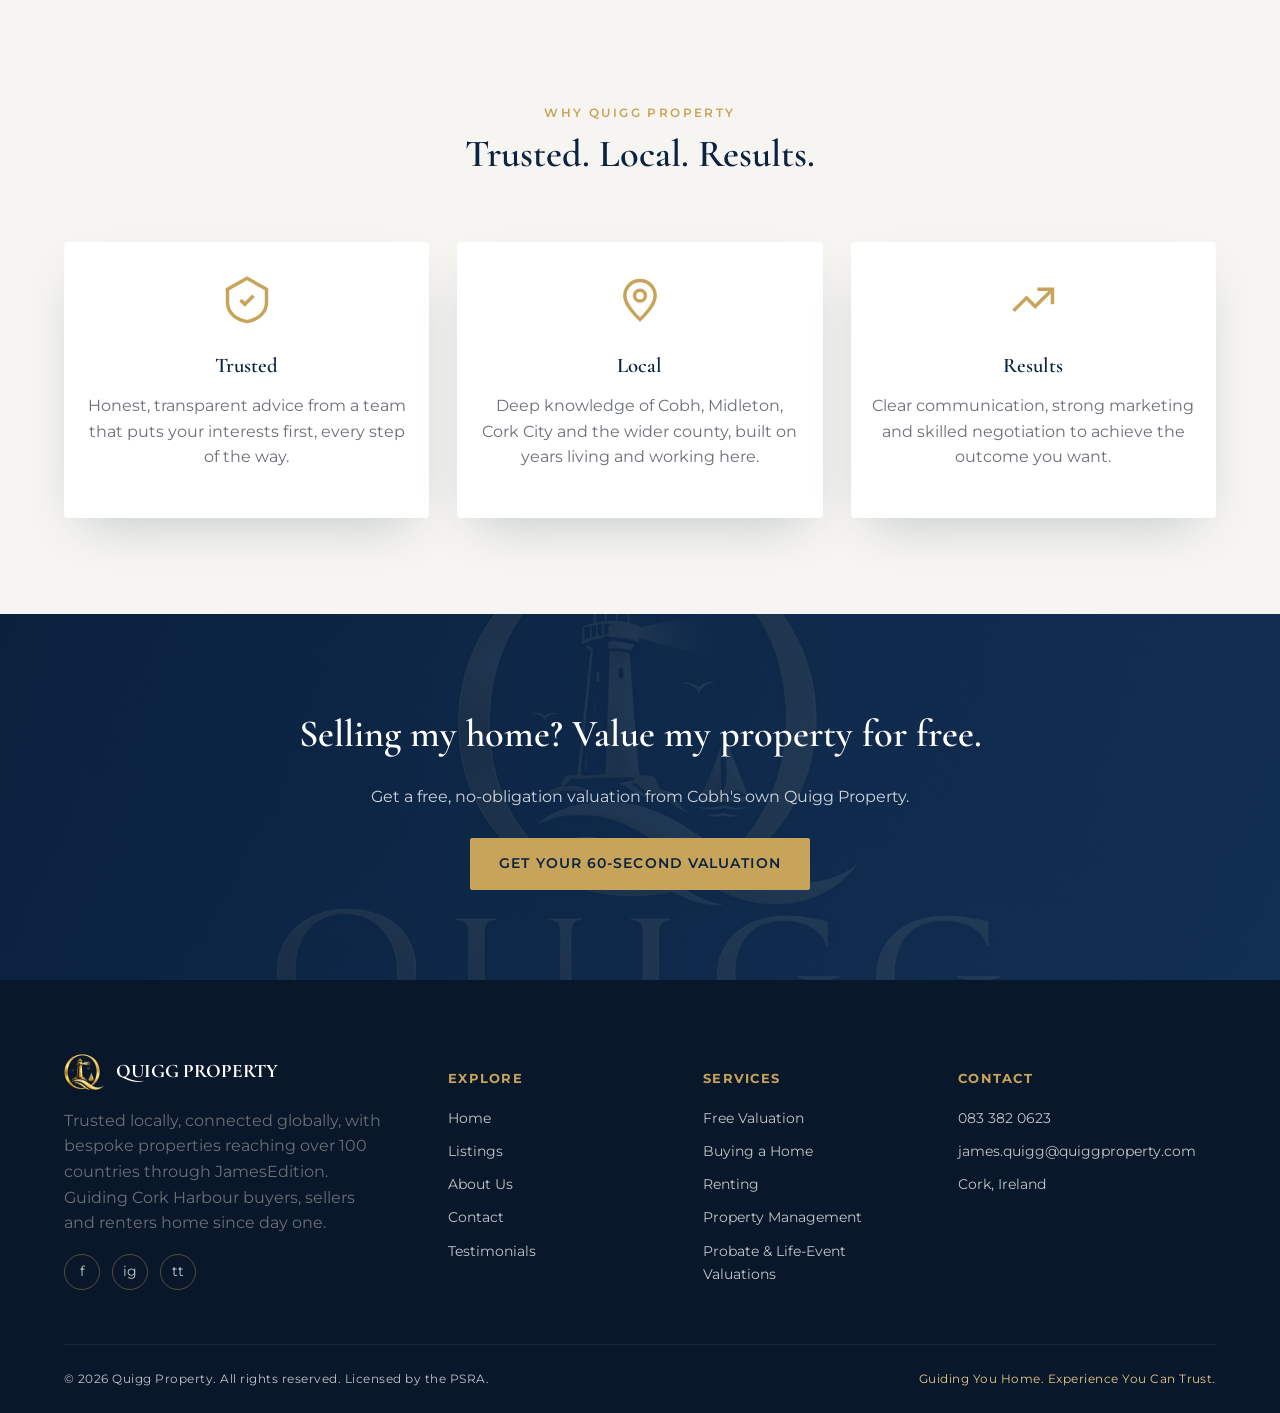
==== commit f6fd80b9: "Add Probate, Fair Deal & Life-Event Valuations service New dedicated service page (valuation-service" ====
--- a/index.html
+++ b/index.html
@@ -20,7 +20,7 @@
 <meta name="twitter:title" content="Estate Agents in Cobh &amp; Auctioneers in Cobh | Quigg Property">
 <meta name="twitter:description" content="Quigg Property — trusted estate agents in Cobh and auctioneers in Cobh. Selling my home? Value my property for free with Cork's trusted local team.">
 <meta name="twitter:image" content="https://www.quiggproperty.com/assets/brand-plate.jpg">
-<link rel="stylesheet" href="assets/styles.css?v=8">
+<link rel="stylesheet" href="assets/styles.css?v=10">
 <script type="application/ld+json">
 {
   "@context": "https://schema.org",
@@ -142,6 +142,12 @@
         <p>Matching quality tenants with the right home, with clear terms and support throughout the tenancy.</p>
         <a href="lettings.html" class="service-link">Learn More</a>
       </div>
+      <div class="value-card">
+        <svg class="icon" viewBox="0 0 24 24" fill="none" stroke="currentColor" stroke-width="1.6"><path d="M9 11l3 3L22 4"/><path d="M21 12v7a2 2 0 0 1-2 2H5a2 2 0 0 1-2-2V5a2 2 0 0 1 2-2h11"/></svg>
+        <h3>Probate &amp; Life-Event Valuations</h3>
+        <p>Independent, professional valuations for Probate, Fair Deal, mortgage restructuring and separation.</p>
+        <a href="valuation-services.html" class="service-link">Learn More</a>
+      </div>
     </div>
   </div>
 </section>
--- a/assets/styles.css
+++ b/assets/styles.css
@@ -217,8 +217,7 @@
 @media (max-width: 800px) { .values { grid-template-columns: 1fr; } }
 
 /* Services grid (homepage "What We Do") */
-.services-grid { grid-template-columns: repeat(4, 1fr); }
-@media (max-width: 980px) { .services-grid { grid-template-columns: repeat(2, 1fr); } }
+.services-grid { grid-template-columns: repeat(auto-fit, minmax(220px, 1fr)); }
 @media (max-width: 560px) { .services-grid { grid-template-columns: 1fr; } }
 
 /* Testimonials grid override for the 2x2 layout */
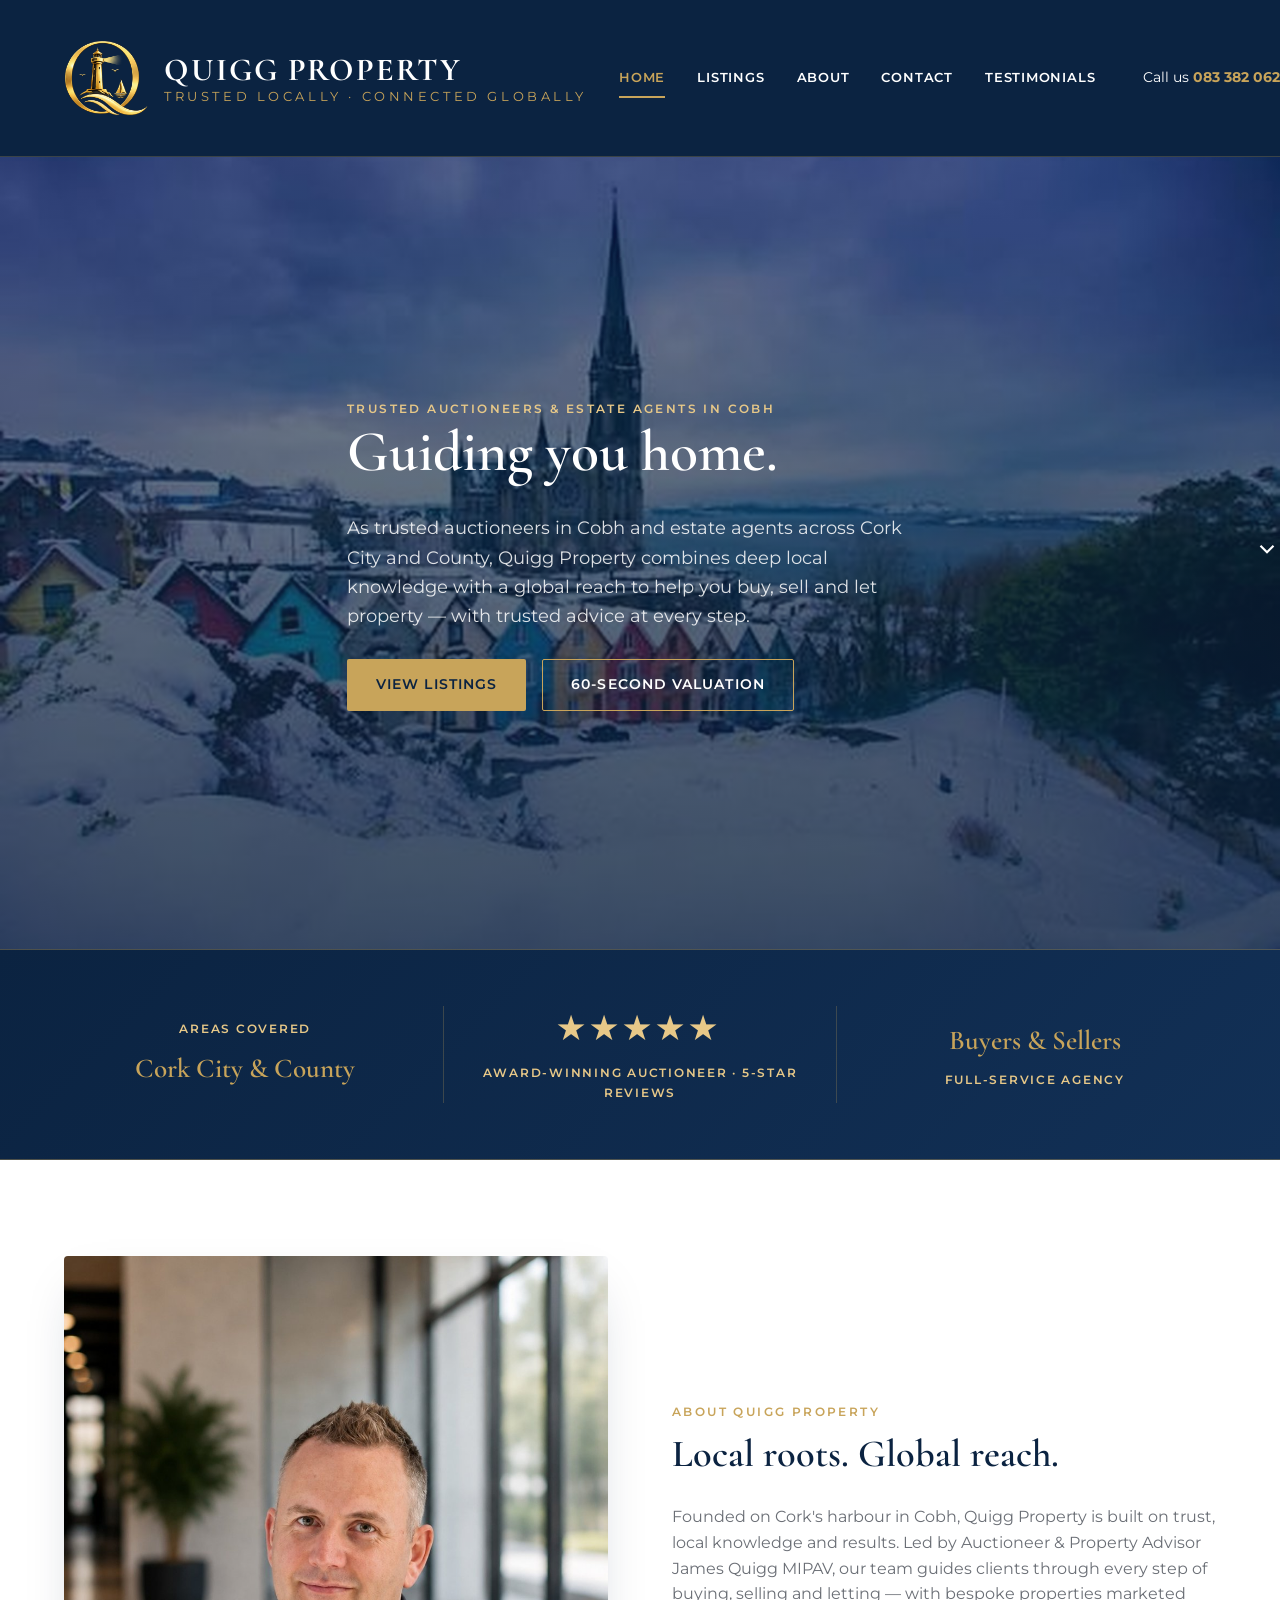
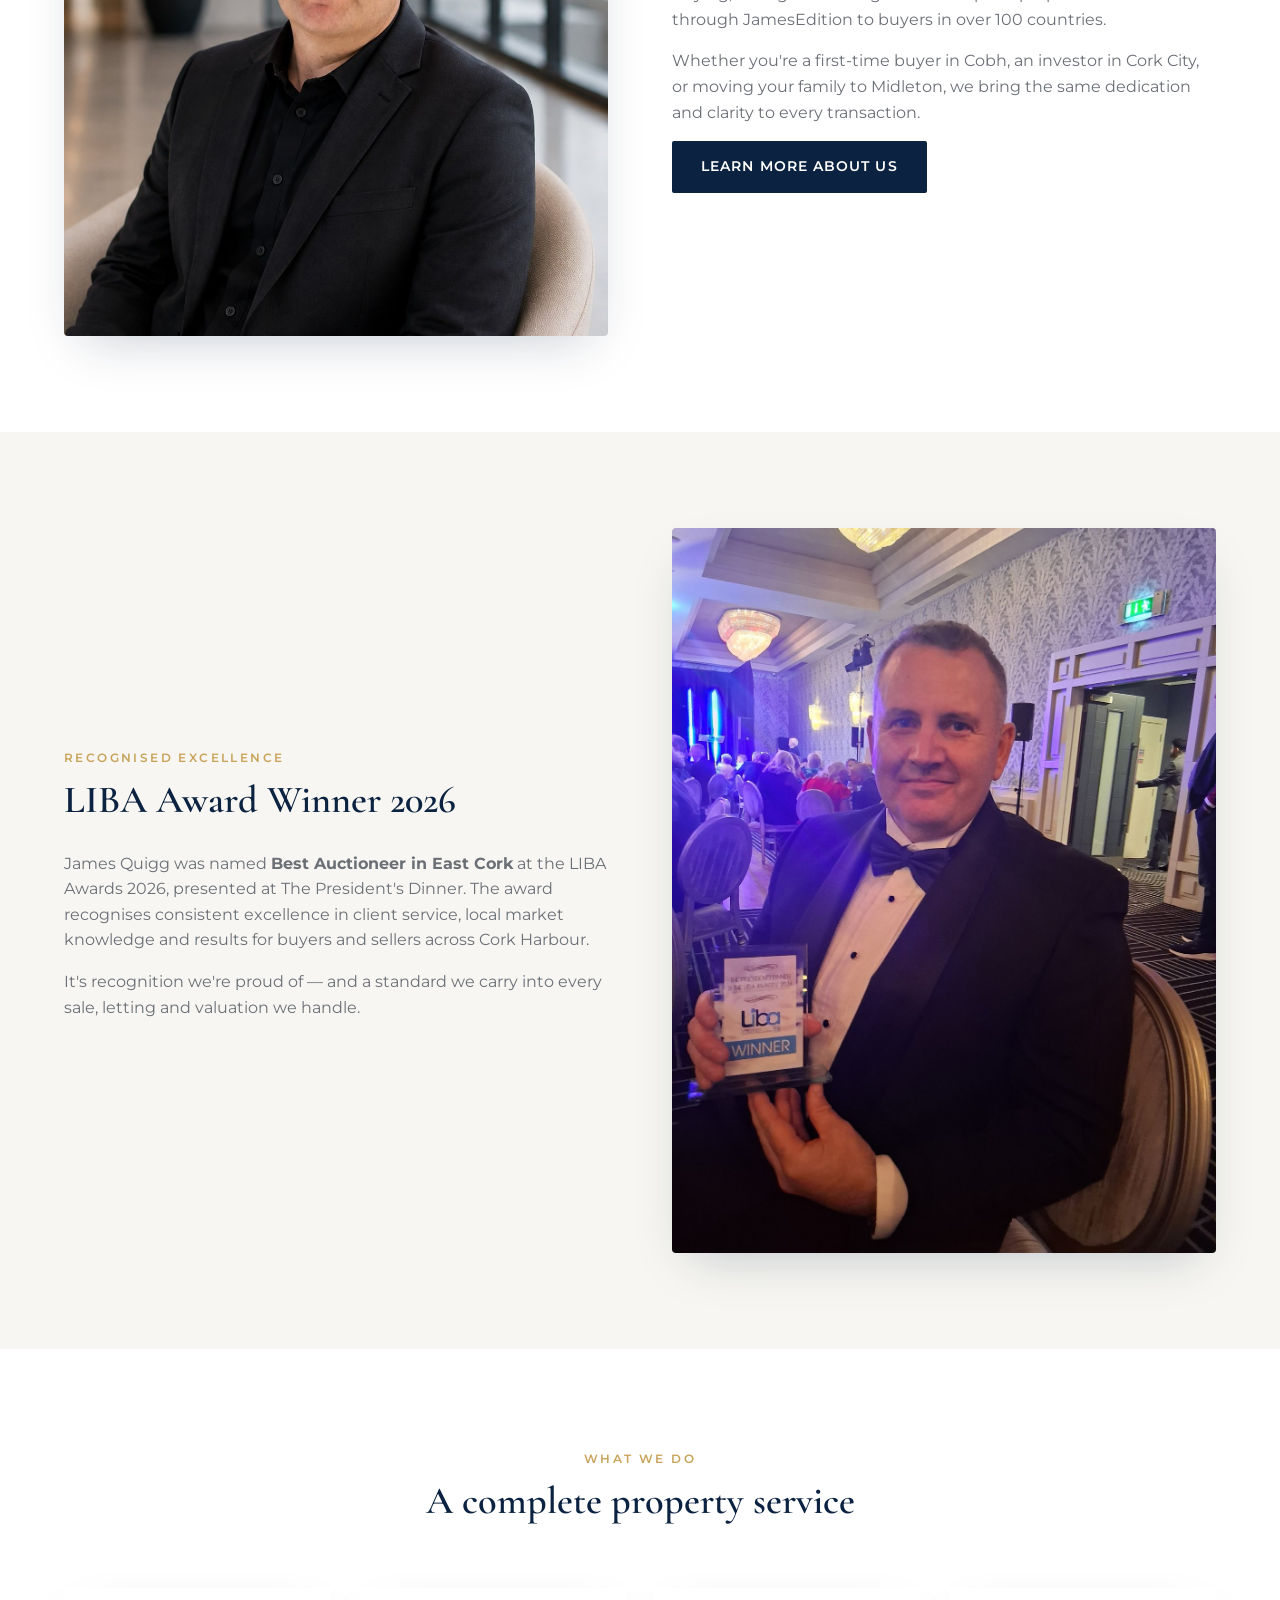
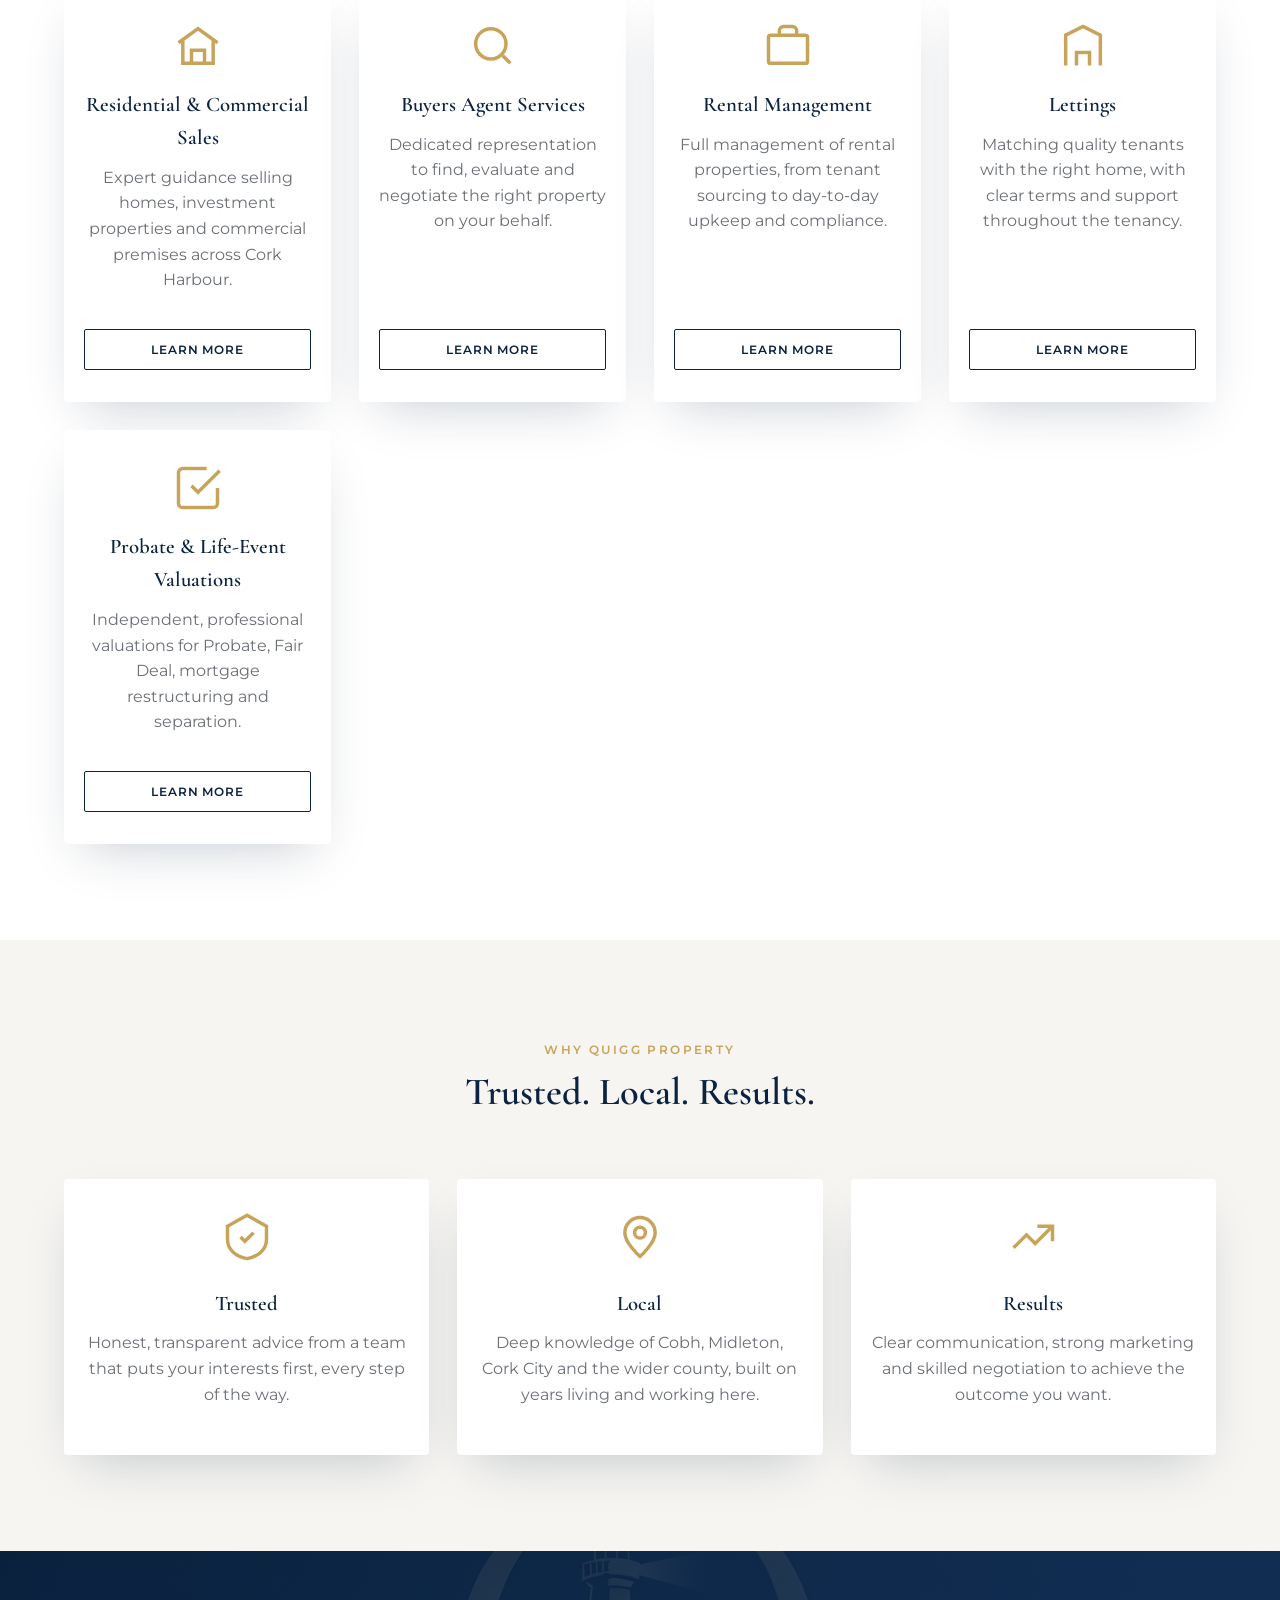
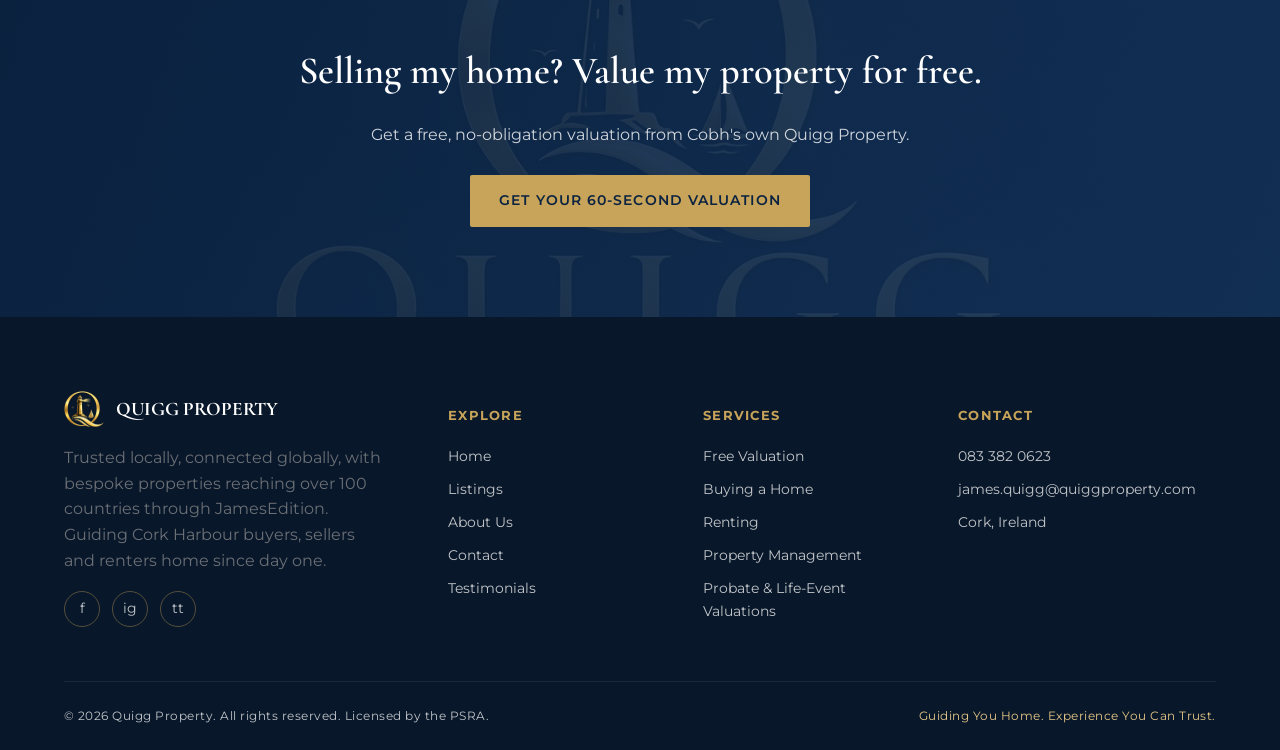
==== commit f881a449: "Add LIBA Award 2026 win to homepage James was named Best Auctioneer in East Cork at the LIBA Awards " ====
--- a/index.html
+++ b/index.html
@@ -20,7 +20,7 @@
 <meta name="twitter:title" content="Estate Agents in Cobh &amp; Auctioneers in Cobh | Quigg Property">
 <meta name="twitter:description" content="Quigg Property — trusted estate agents in Cobh and auctioneers in Cobh. Selling my home? Value my property for free with Cork's trusted local team.">
 <meta name="twitter:image" content="https://www.quiggproperty.com/assets/brand-plate.jpg">
-<link rel="stylesheet" href="assets/styles.css?v=10">
+<link rel="stylesheet" href="assets/styles.css?v=11">
 <script type="application/ld+json">
 {
   "@context": "https://schema.org",
@@ -89,7 +89,7 @@
     </div>
     <div class="stat-item">
       <div class="stat-value"><span class="stat-stars">★★★★★</span></div>
-      <div class="stat-label">Client Reviews</div>
+      <div class="stat-label">Award-Winning Auctioneer · 5-Star Reviews</div>
     </div>
     <div class="stat-item">
       <div class="stat-value">Buyers &amp; Sellers</div>
@@ -112,6 +112,18 @@
 </section>
 
 <section style="background:#f7f6f2;">
+  <div class="container split">
+    <div>
+      <span class="eyebrow">Recognised Excellence</span>
+      <h2>LIBA Award Winner 2026</h2>
+      <p>James Quigg was named <strong>Best Auctioneer in East Cork</strong> at the LIBA Awards 2026, presented at The President's Dinner. The award recognises consistent excellence in client service, local market knowledge and results for buyers and sellers across Cork Harbour.</p>
+      <p>It's recognition we're proud of — and a standard we carry into every sale, letting and valuation we handle.</p>
+    </div>
+    <img loading="lazy" decoding="async" width="1200" height="1599" src="assets/james-quigg-liba-award-2026.jpg" alt="James Quigg accepting the LIBA Award 2026 for Best Auctioneer in East Cork" style="aspect-ratio:3/4; object-fit:cover; object-position:center 20%;">
+  </div>
+</section>
+
+<section style="background:var(--white);">
   <div class="container">
     <div class="section-head">
       <span class="eyebrow">What We Do</span>
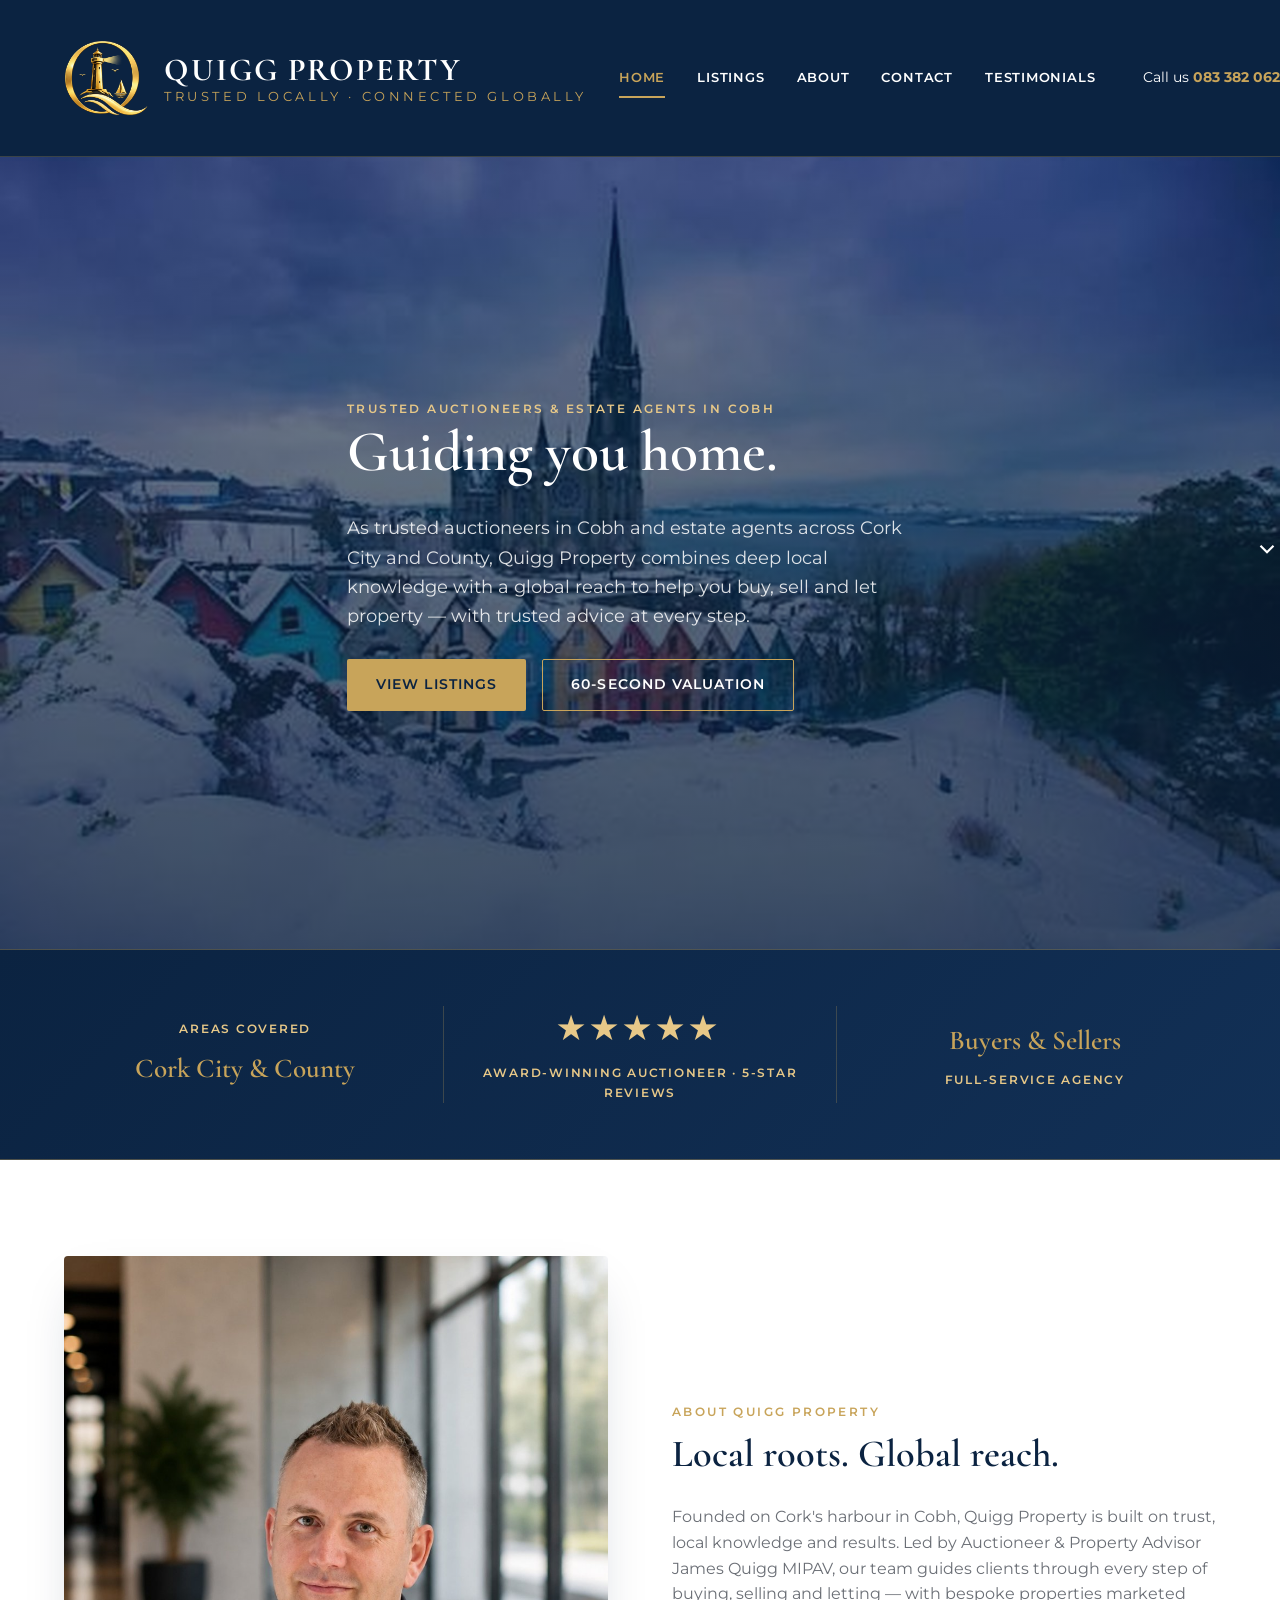
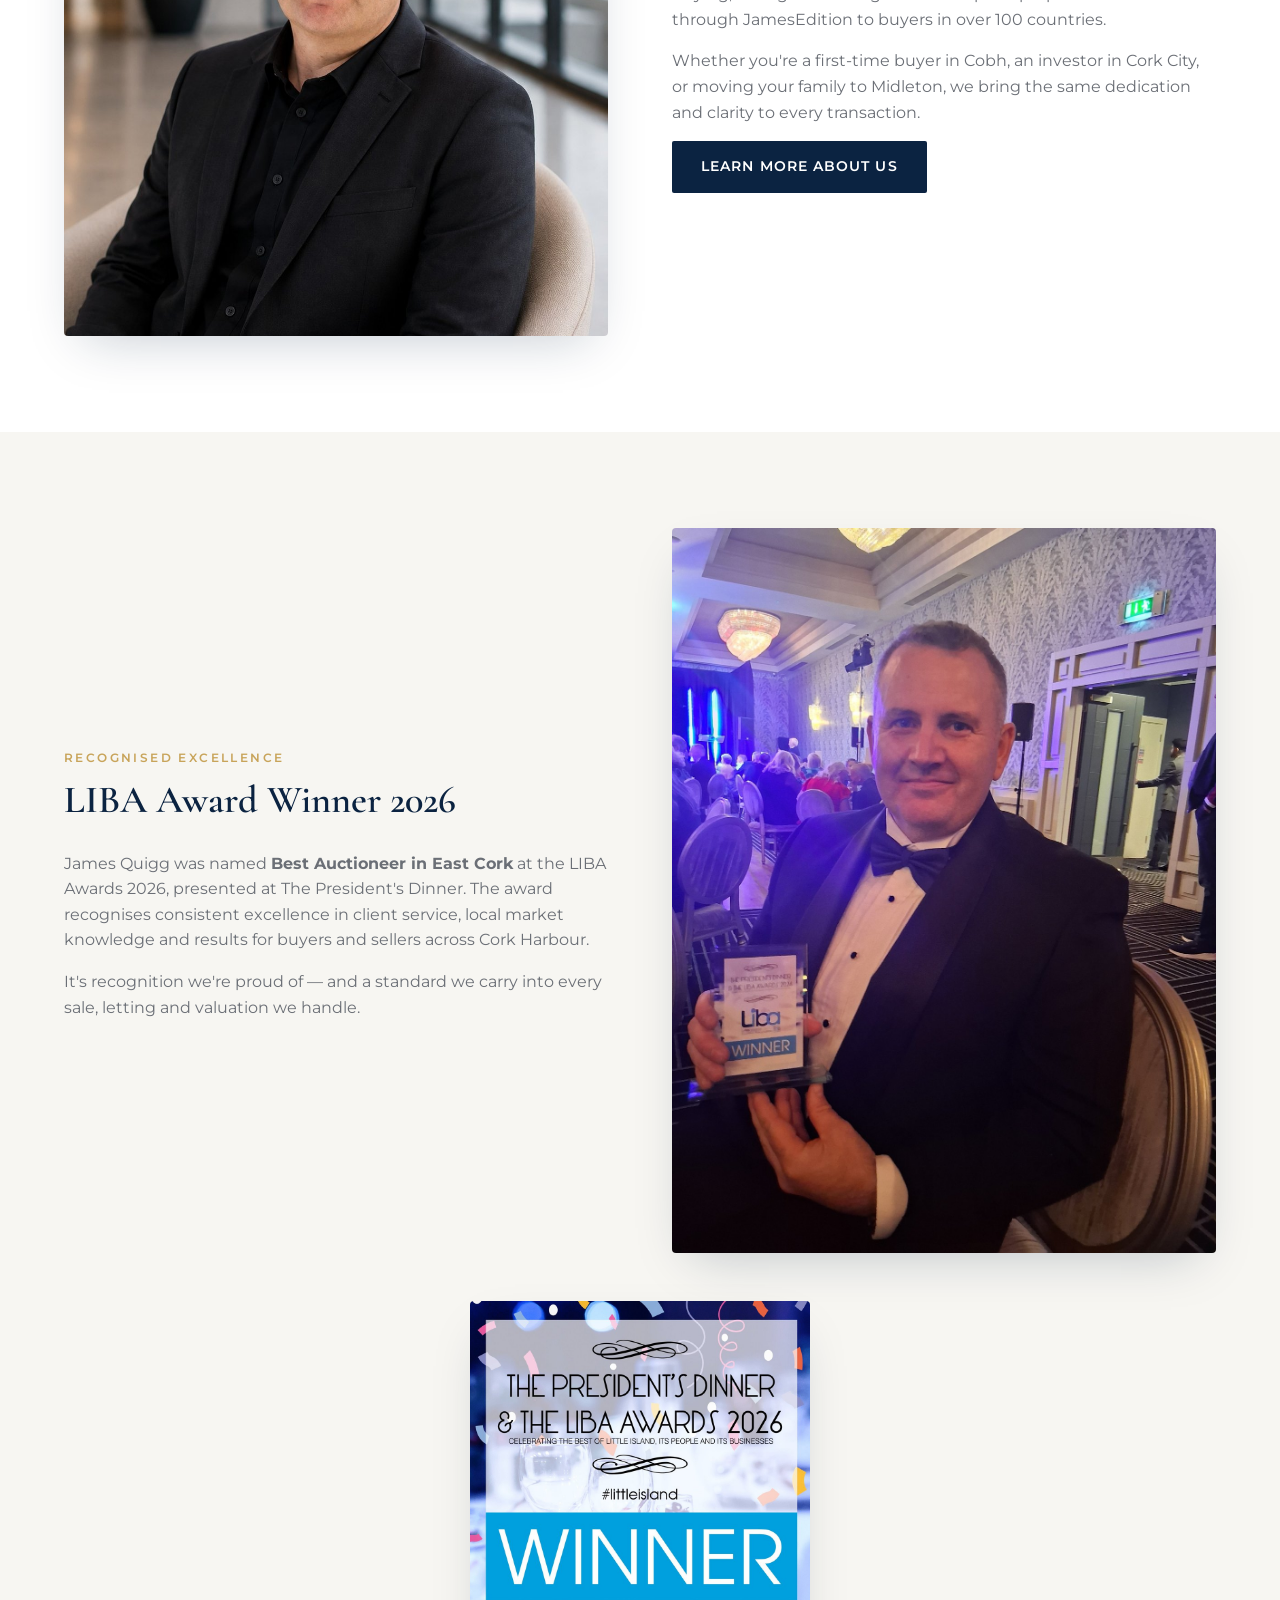
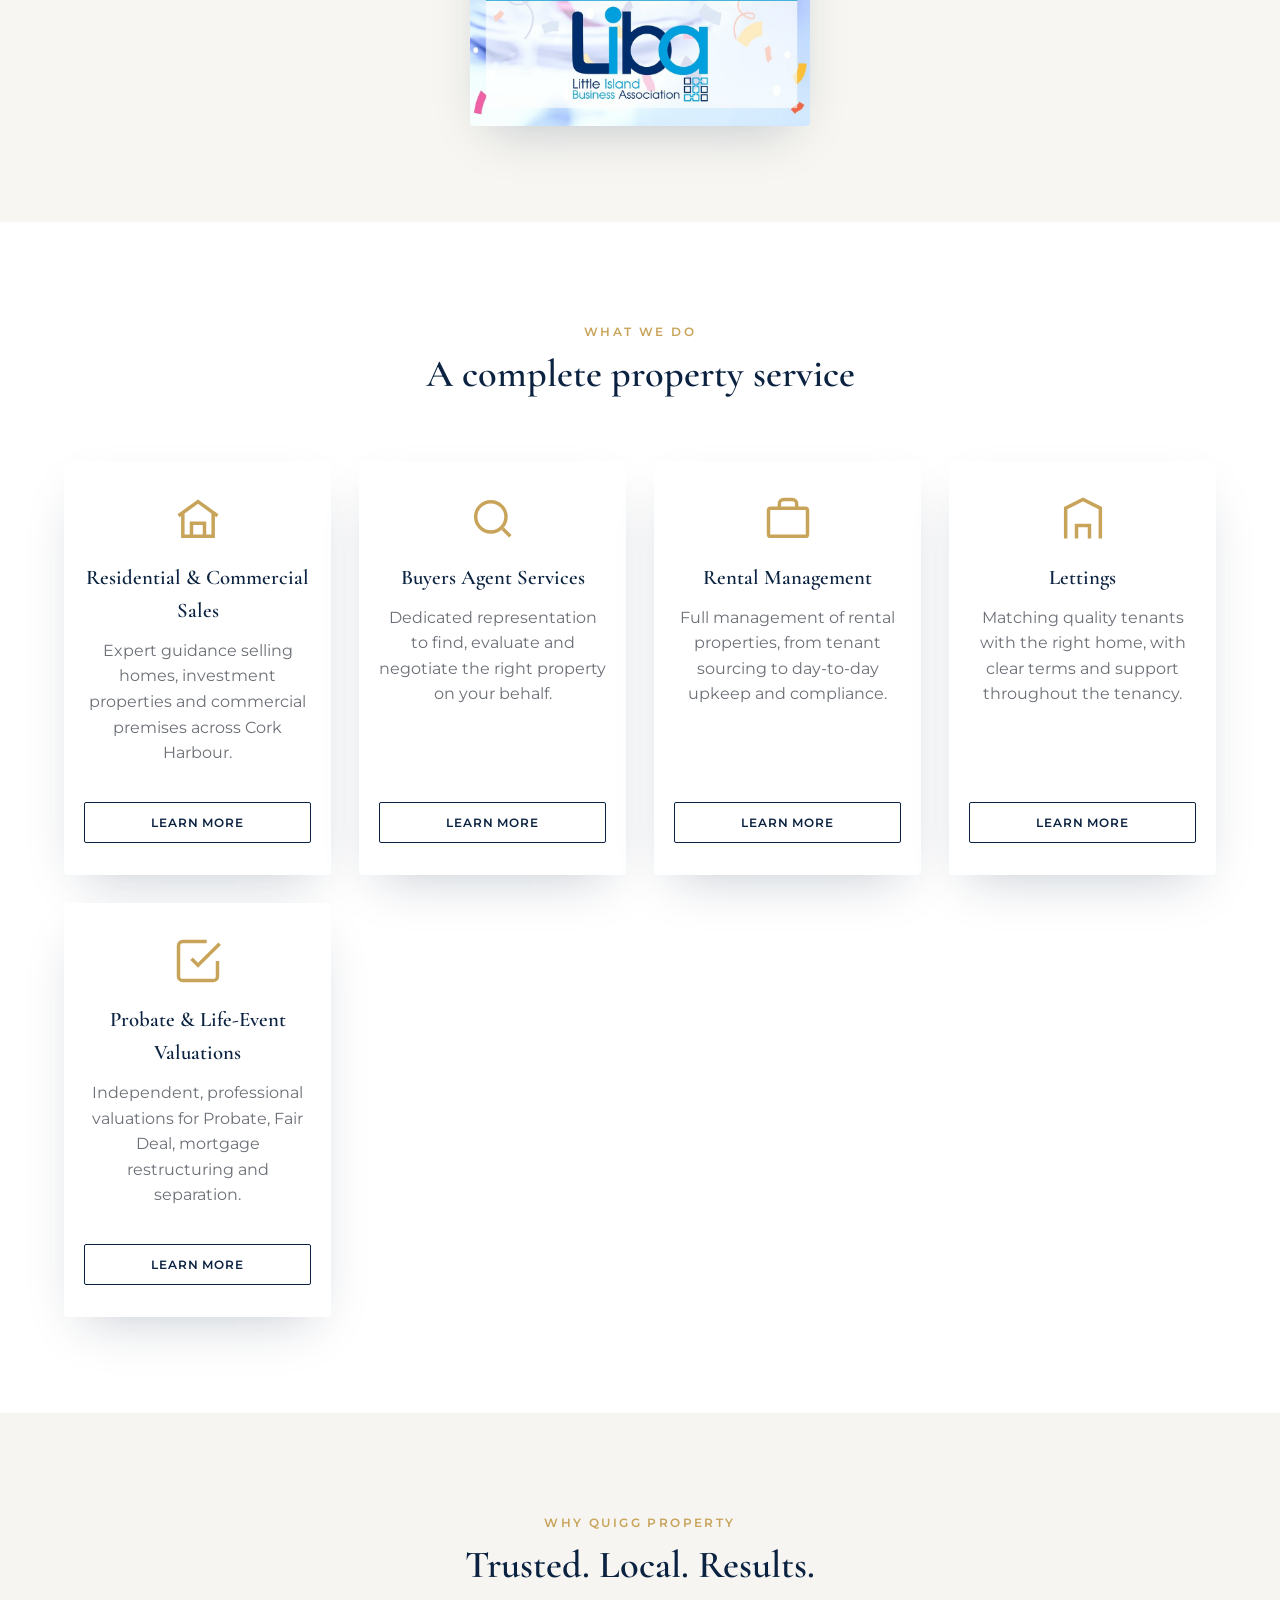
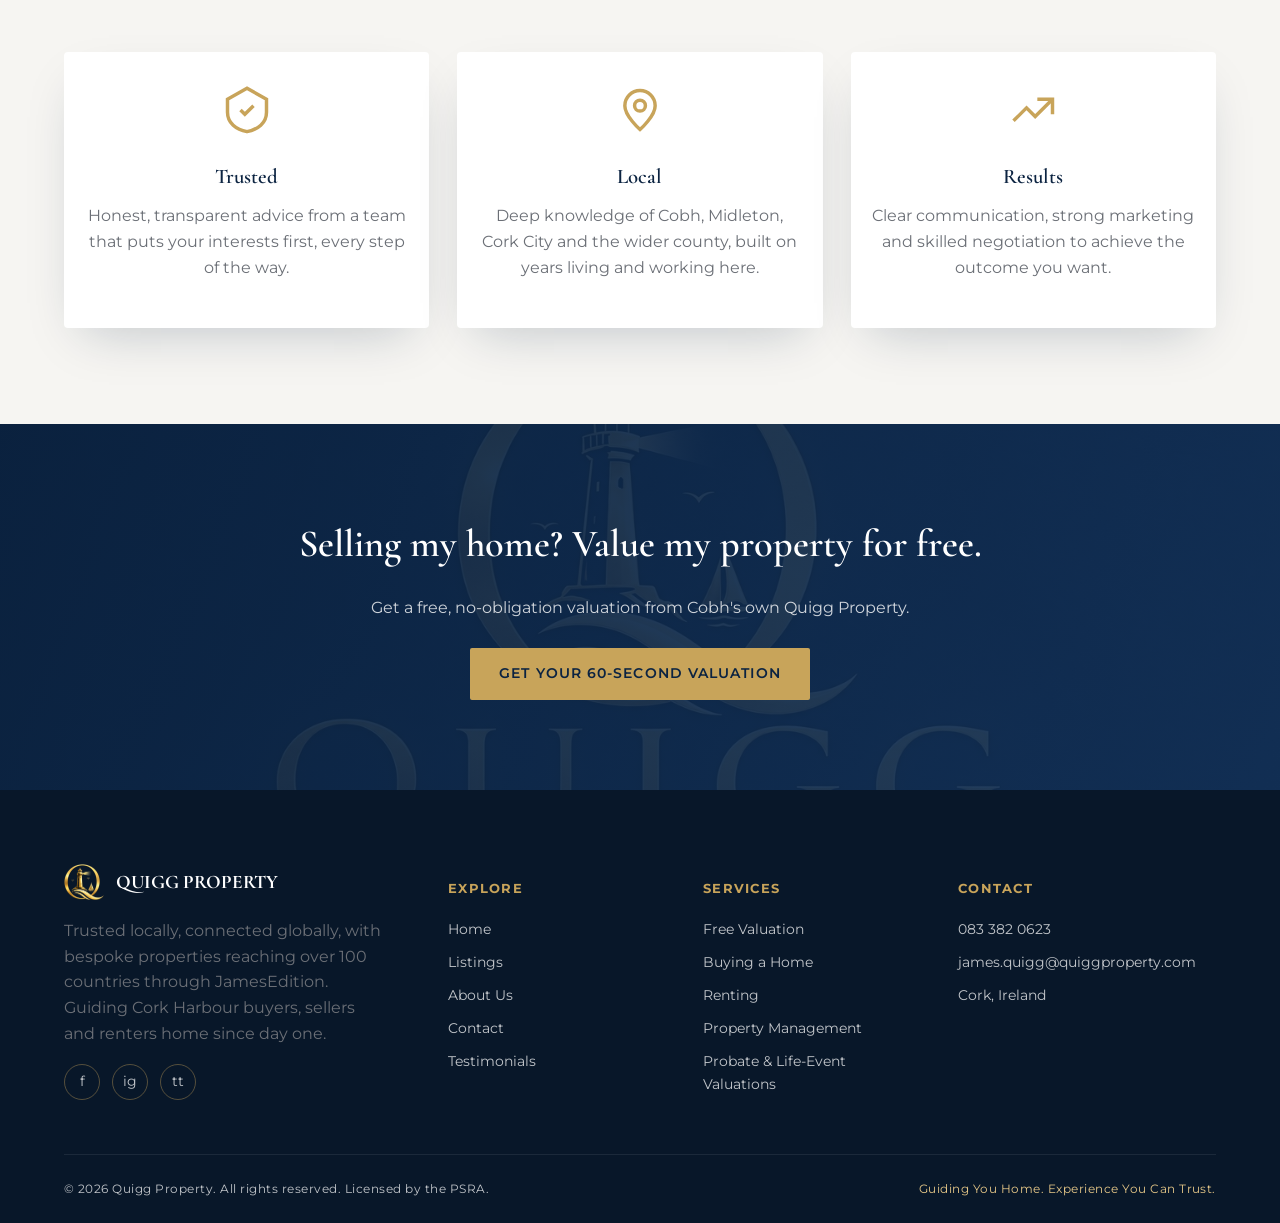
==== commit e6701f0c: "Add official LIBA Awards 2026 winner graphic to homepage Added the official LIBA Awards / President'" ====
--- a/index.html
+++ b/index.html
@@ -121,6 +121,9 @@
     </div>
     <img loading="lazy" decoding="async" width="1200" height="1599" src="assets/james-quigg-liba-award-2026.jpg" alt="James Quigg accepting the LIBA Award 2026 for Best Auctioneer in East Cork" style="aspect-ratio:3/4; object-fit:cover; object-position:center 20%;">
   </div>
+  <div class="container" style="margin-top:48px; display:flex; justify-content:center;">
+    <img loading="lazy" decoding="async" width="1000" height="1250" src="assets/liba-award-2026-certificate.jpg" alt="LIBA Awards 2026 Winner — The President's Dinner, Little Island Business Association" style="max-width:340px; width:100%; border-radius:4px; box-shadow:var(--shadow);">
+  </div>
 </section>
 
 <section style="background:var(--white);">
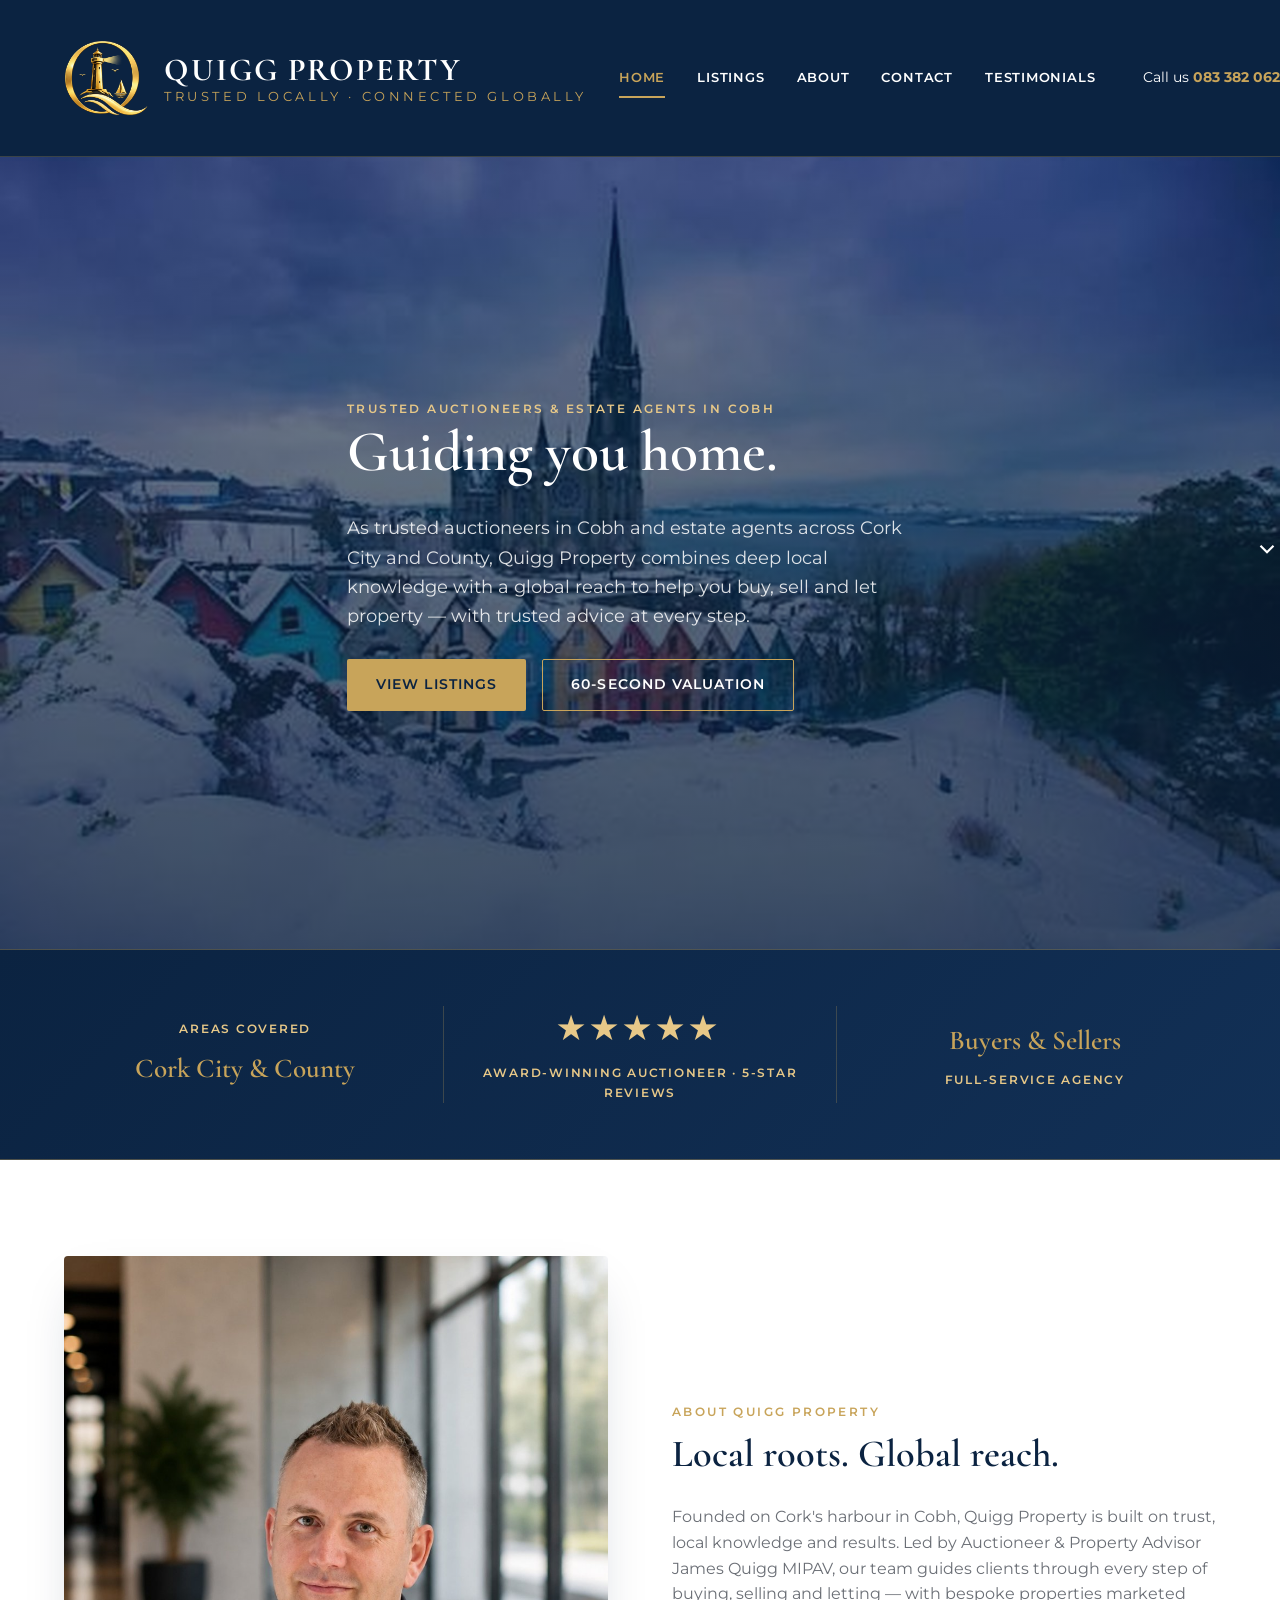
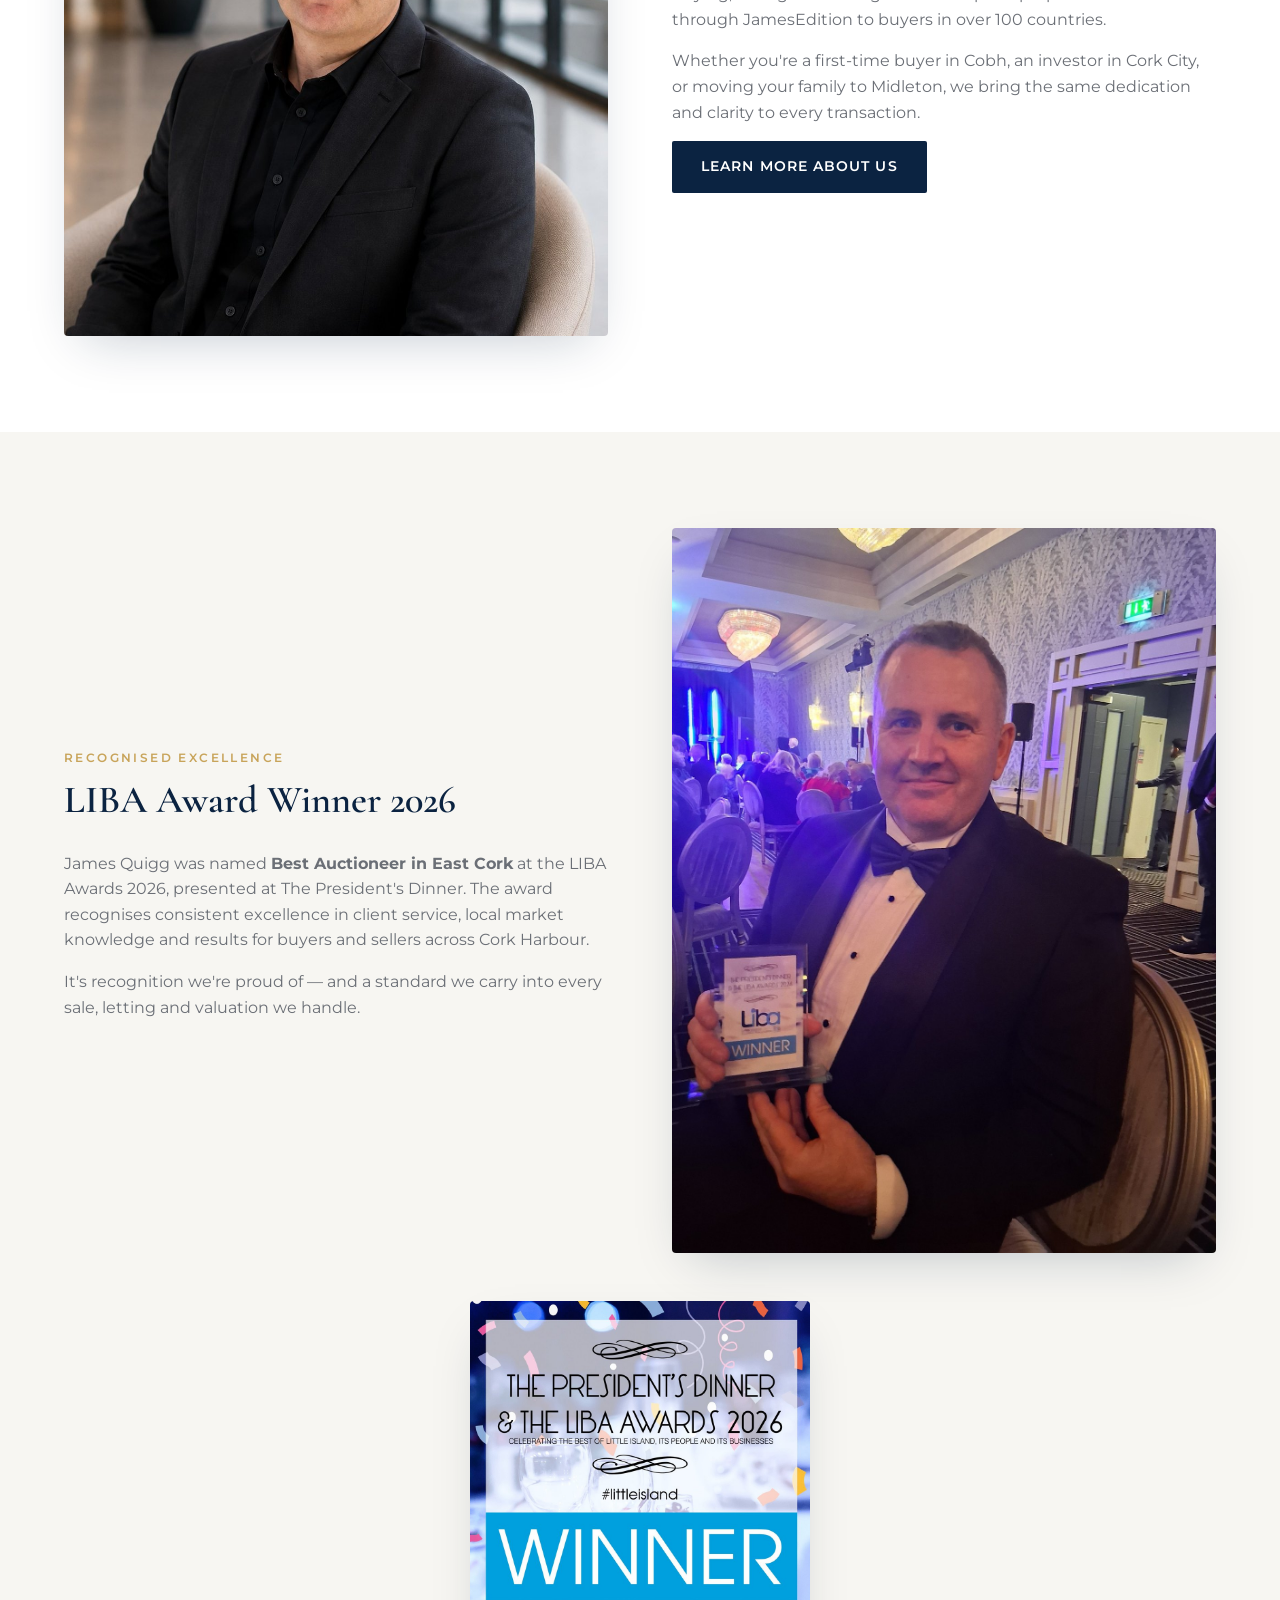
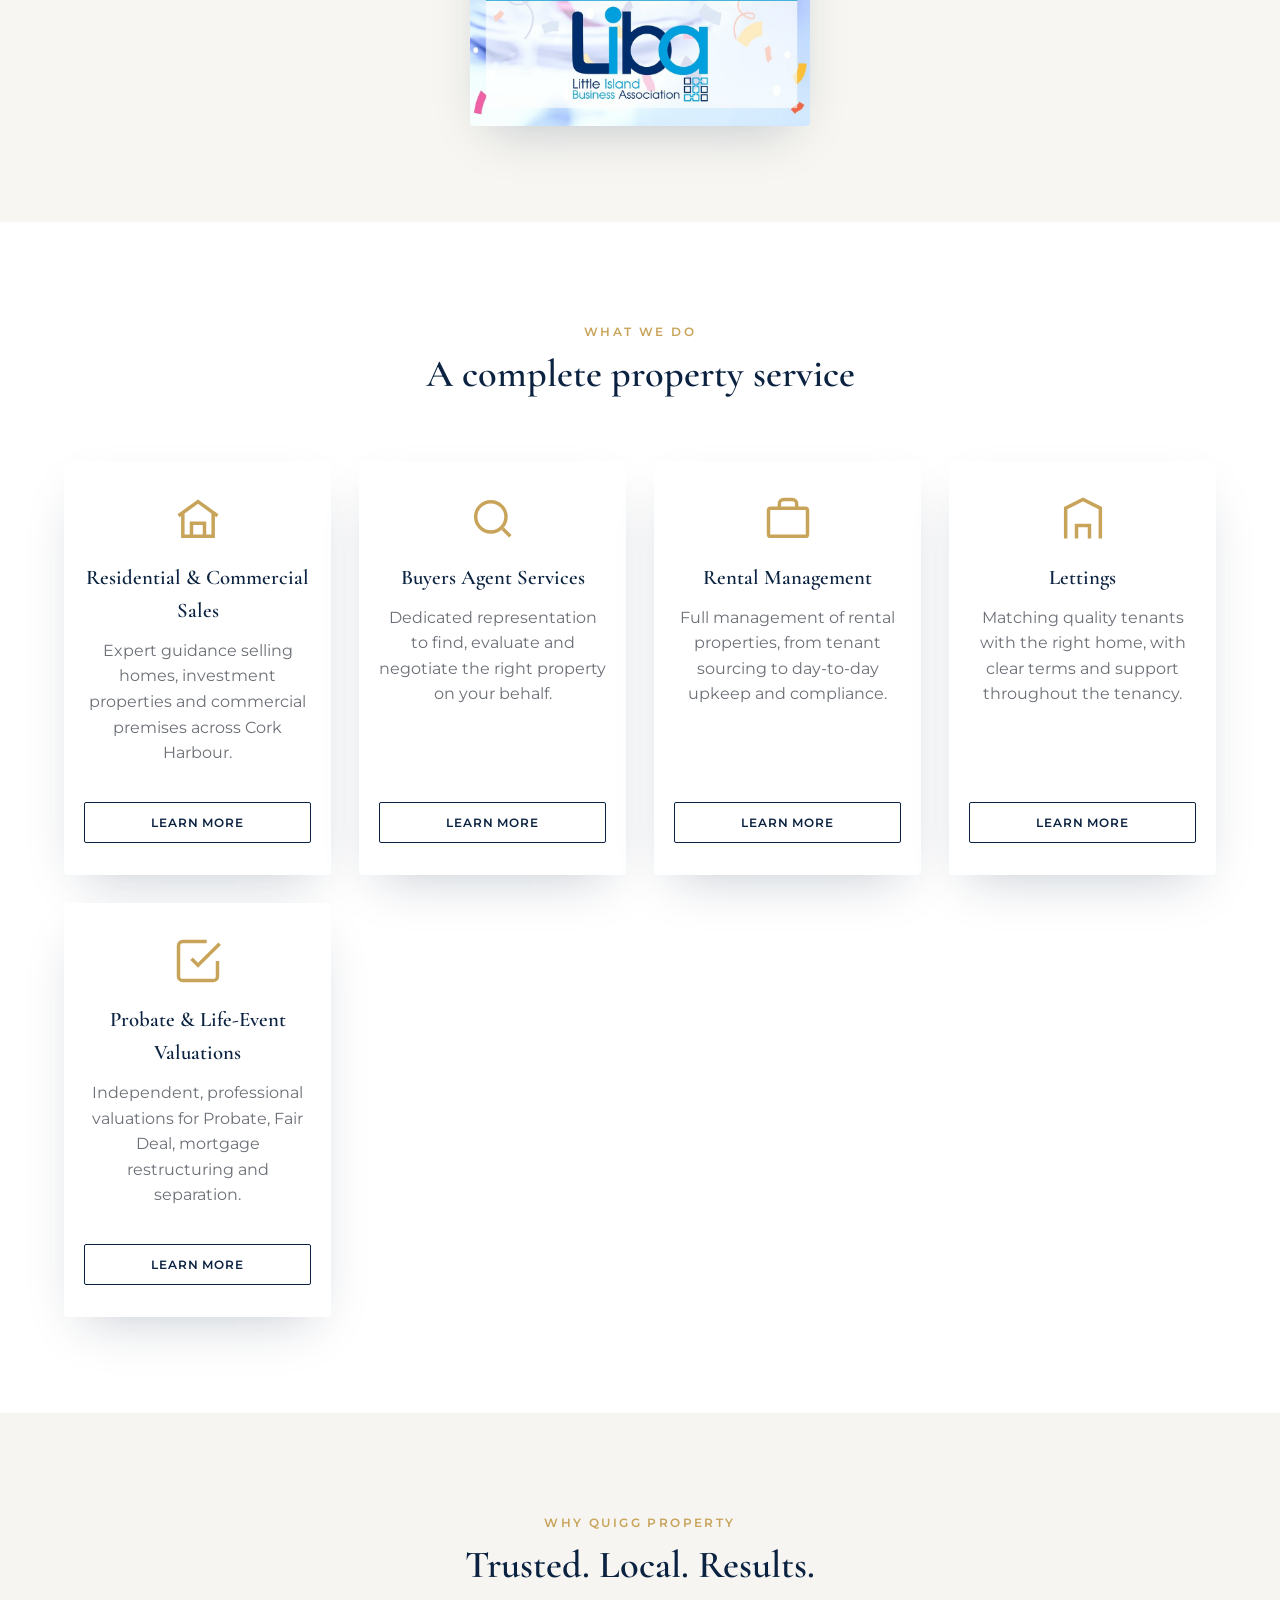
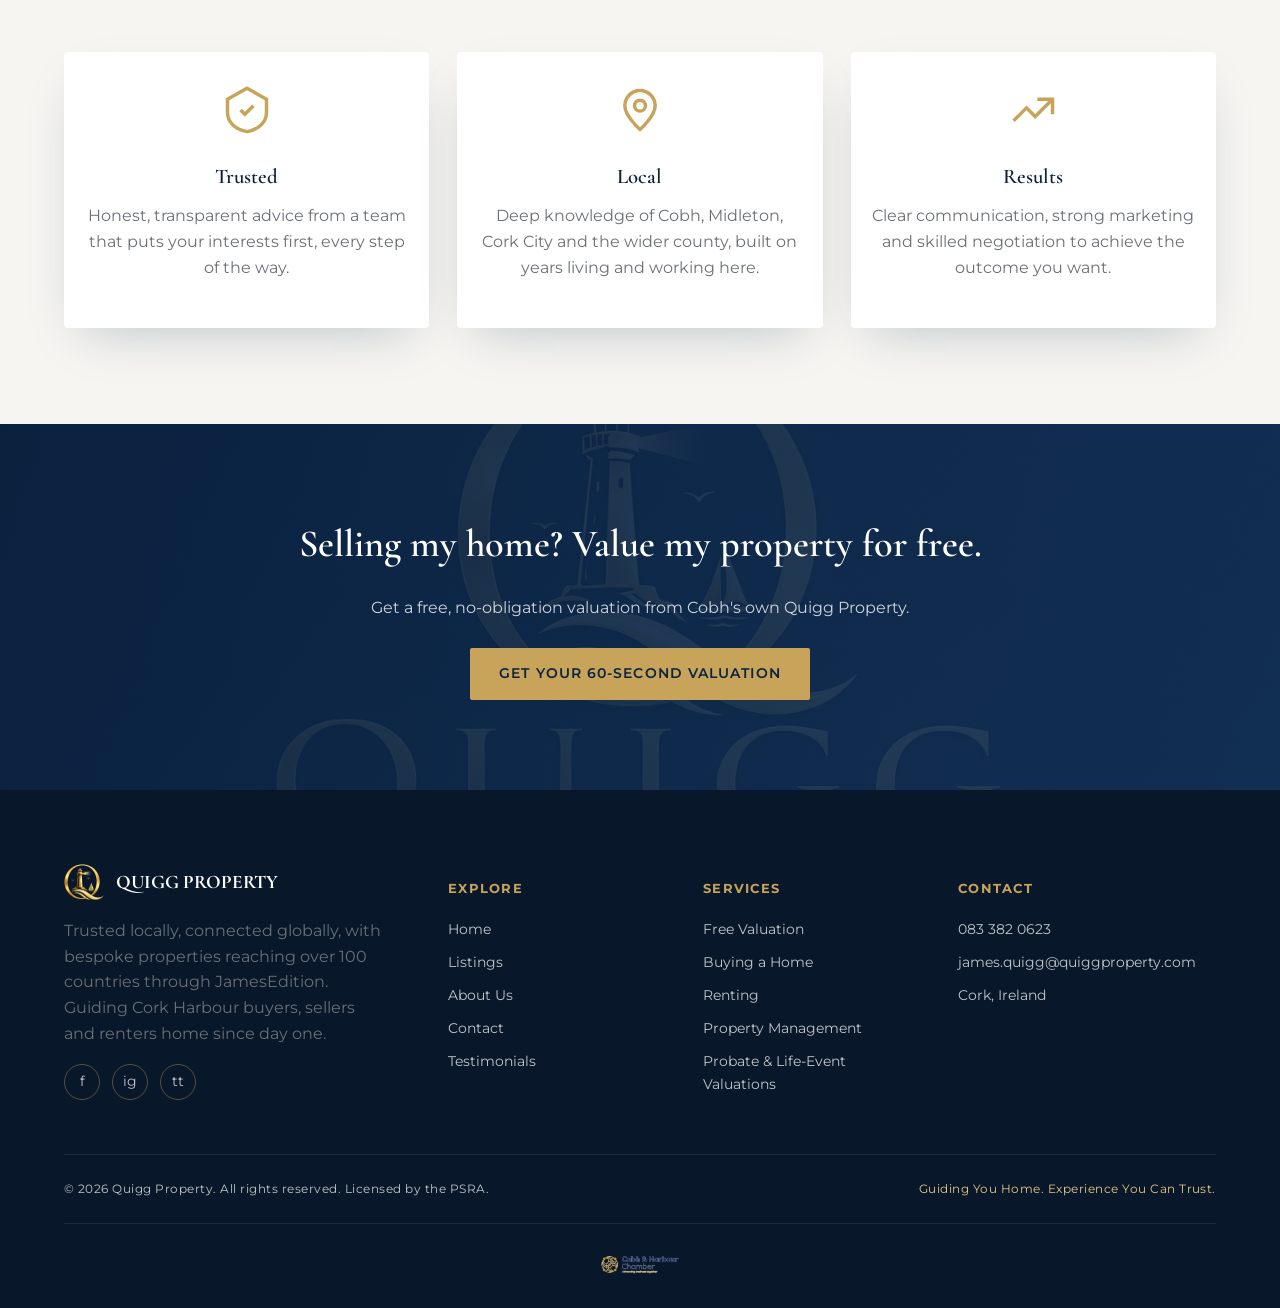
==== commit 2154c6ef: "Add Cobh & Harbour Chamber membership badge to footer Added the Chamber logo (background removed for" ====
--- a/index.html
+++ b/index.html
@@ -20,7 +20,7 @@
 <meta name="twitter:title" content="Estate Agents in Cobh &amp; Auctioneers in Cobh | Quigg Property">
 <meta name="twitter:description" content="Quigg Property — trusted estate agents in Cobh and auctioneers in Cobh. Selling my home? Value my property for free with Cork's trusted local team.">
 <meta name="twitter:image" content="https://www.quiggproperty.com/assets/brand-plate.jpg">
-<link rel="stylesheet" href="assets/styles.css?v=11">
+<link rel="stylesheet" href="assets/styles.css?v=12">
 <script type="application/ld+json">
 {
   "@context": "https://schema.org",
--- a/assets/styles.css
+++ b/assets/styles.css
@@ -295,6 +295,8 @@
   letter-spacing: 0.04em; flex-wrap: wrap; gap: 12px;
 }
 .footer-bottom .tagline { color: var(--gold-light); }
+.footer-membership { display: flex; justify-content: center; padding: 0 0 28px; border-top: 1px solid rgba(255,255,255,0.08); padding-top: 24px; }
+.footer-membership img { height: 32px; width: auto; opacity: 0.9; }
 
 /* Page hero (interior pages) */
 .page-hero {
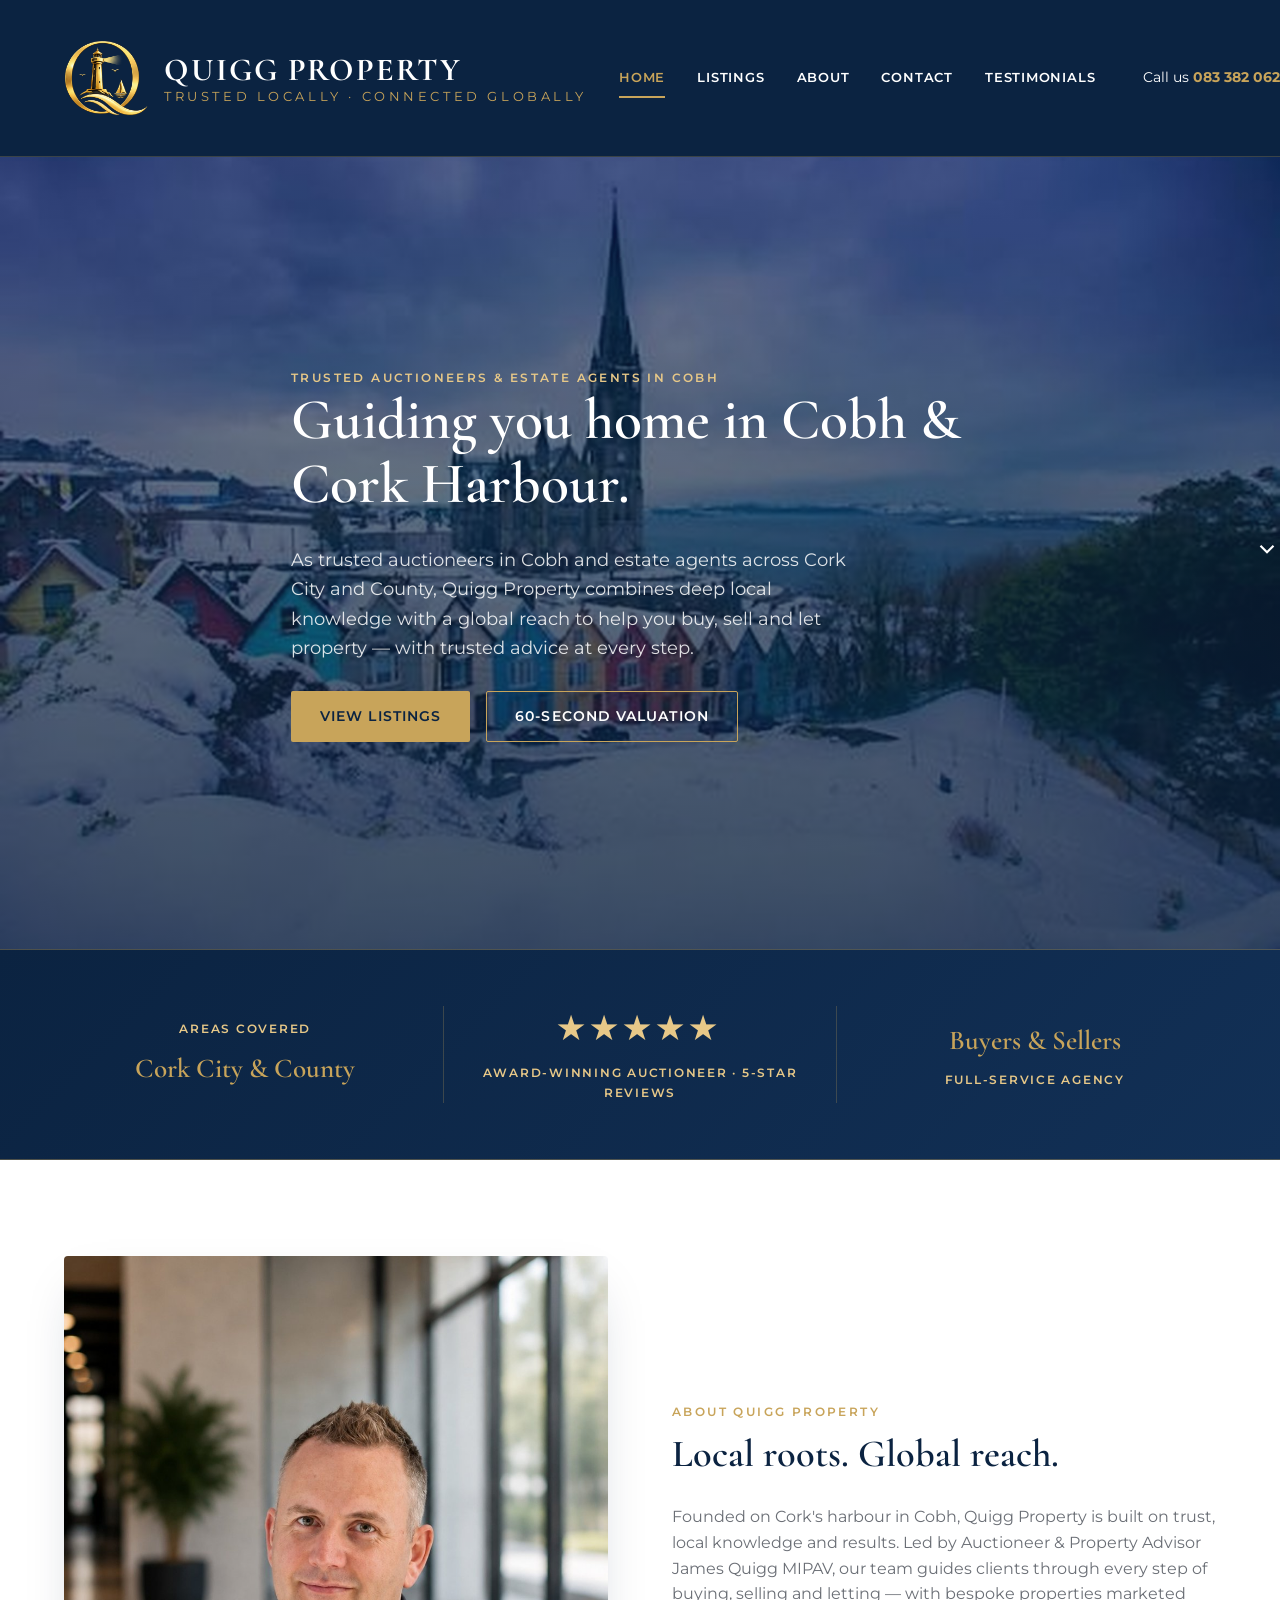
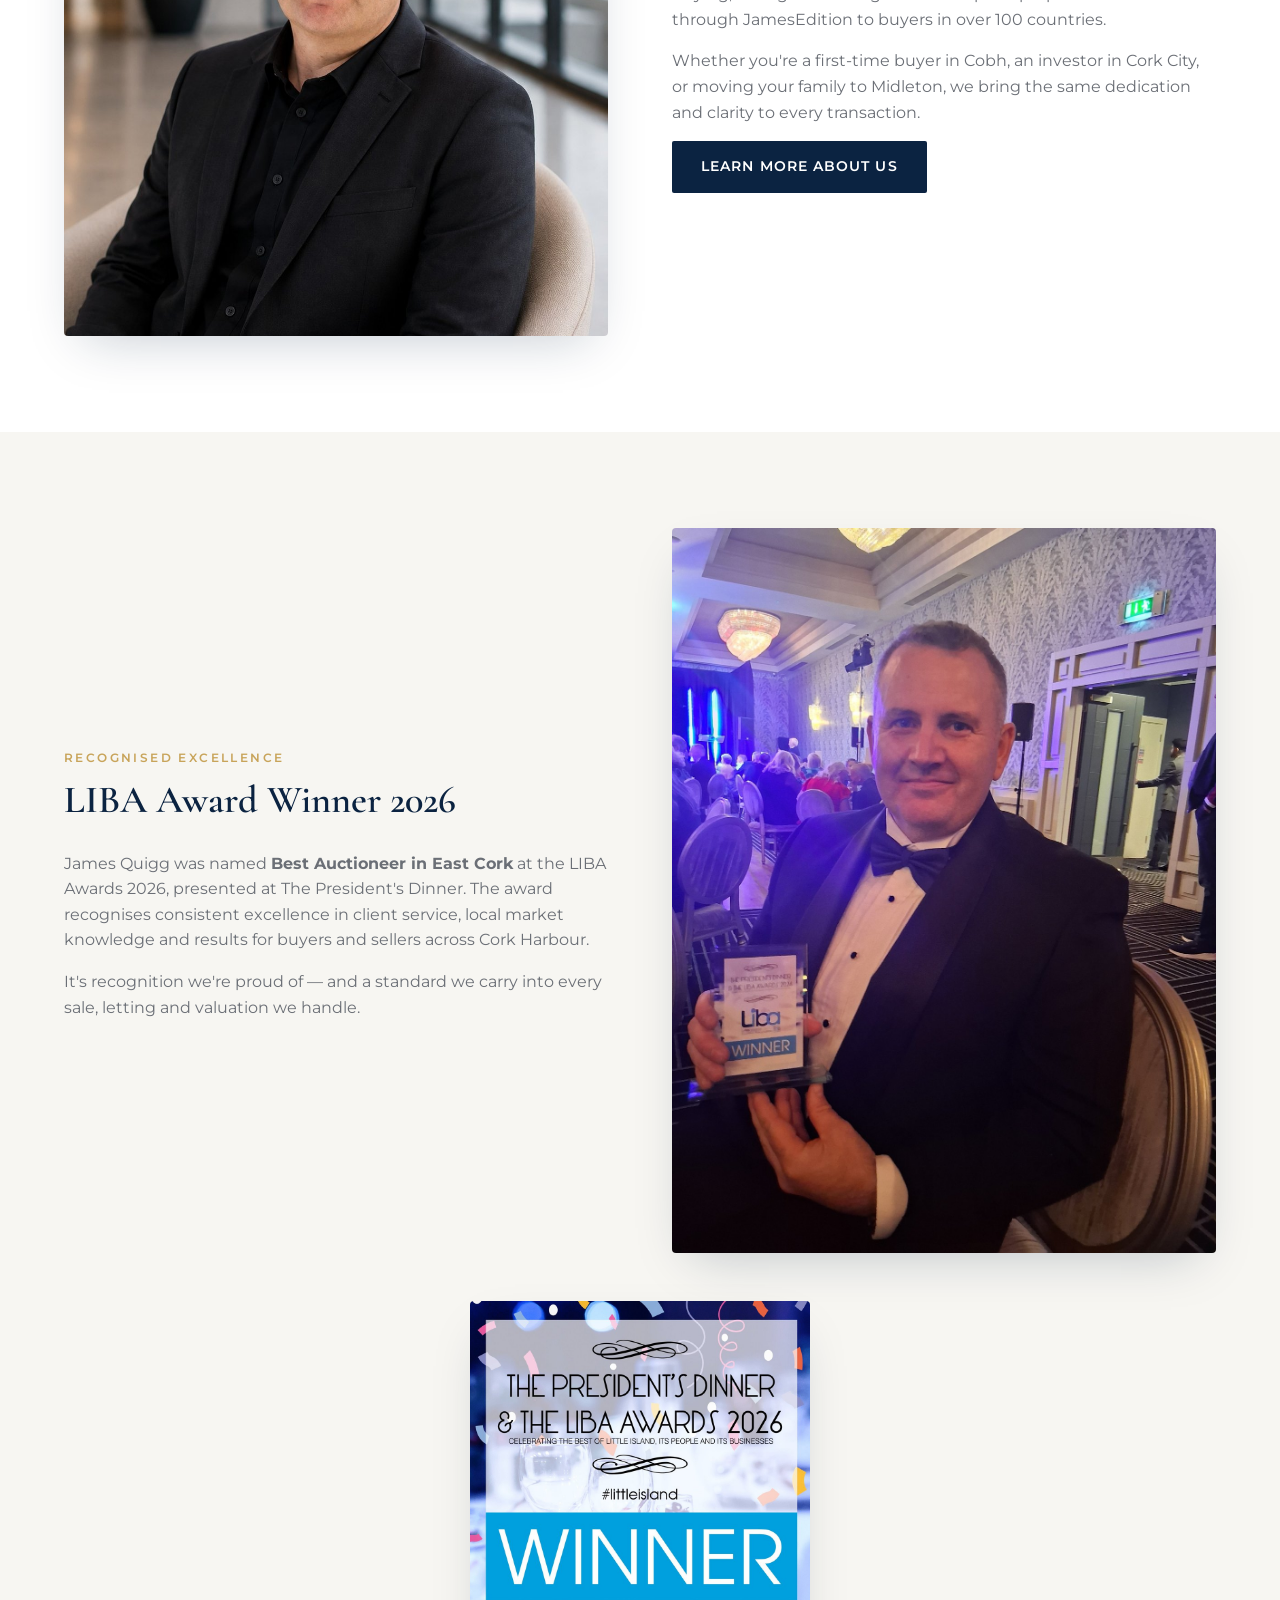
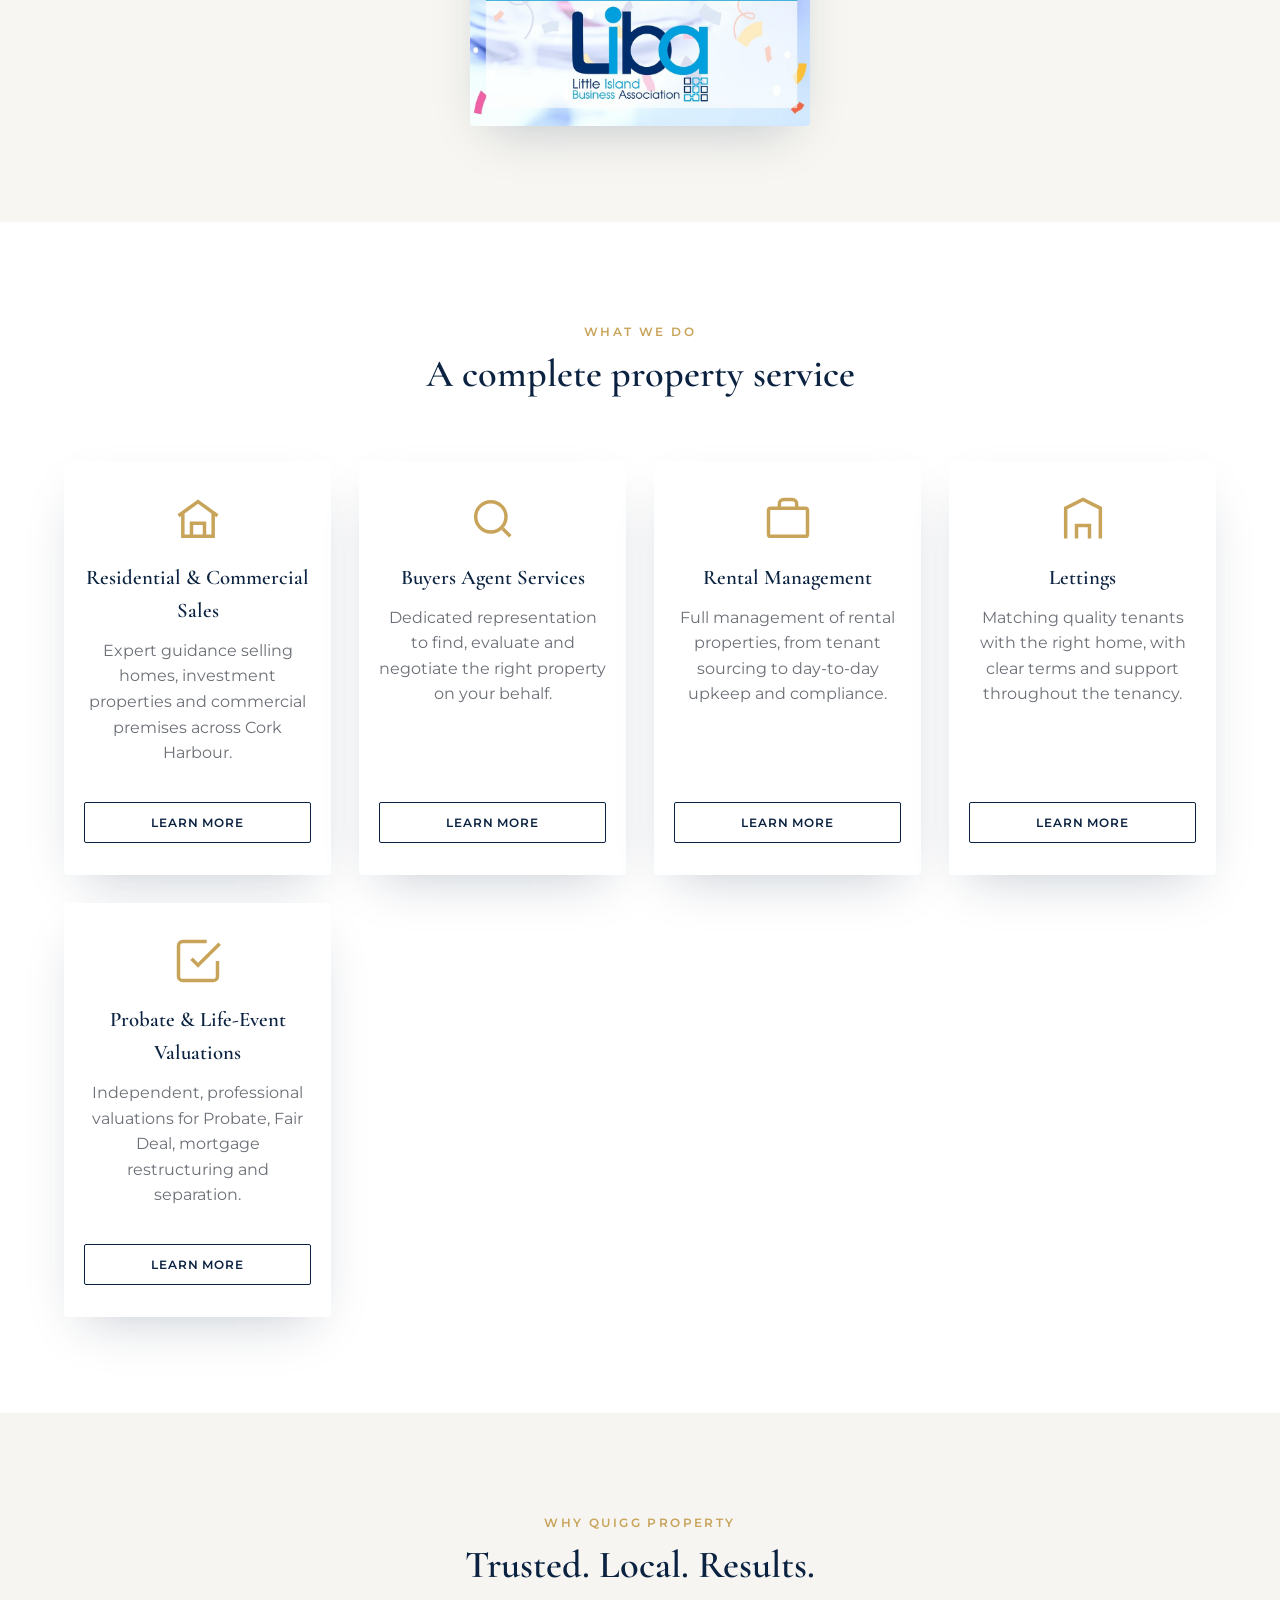
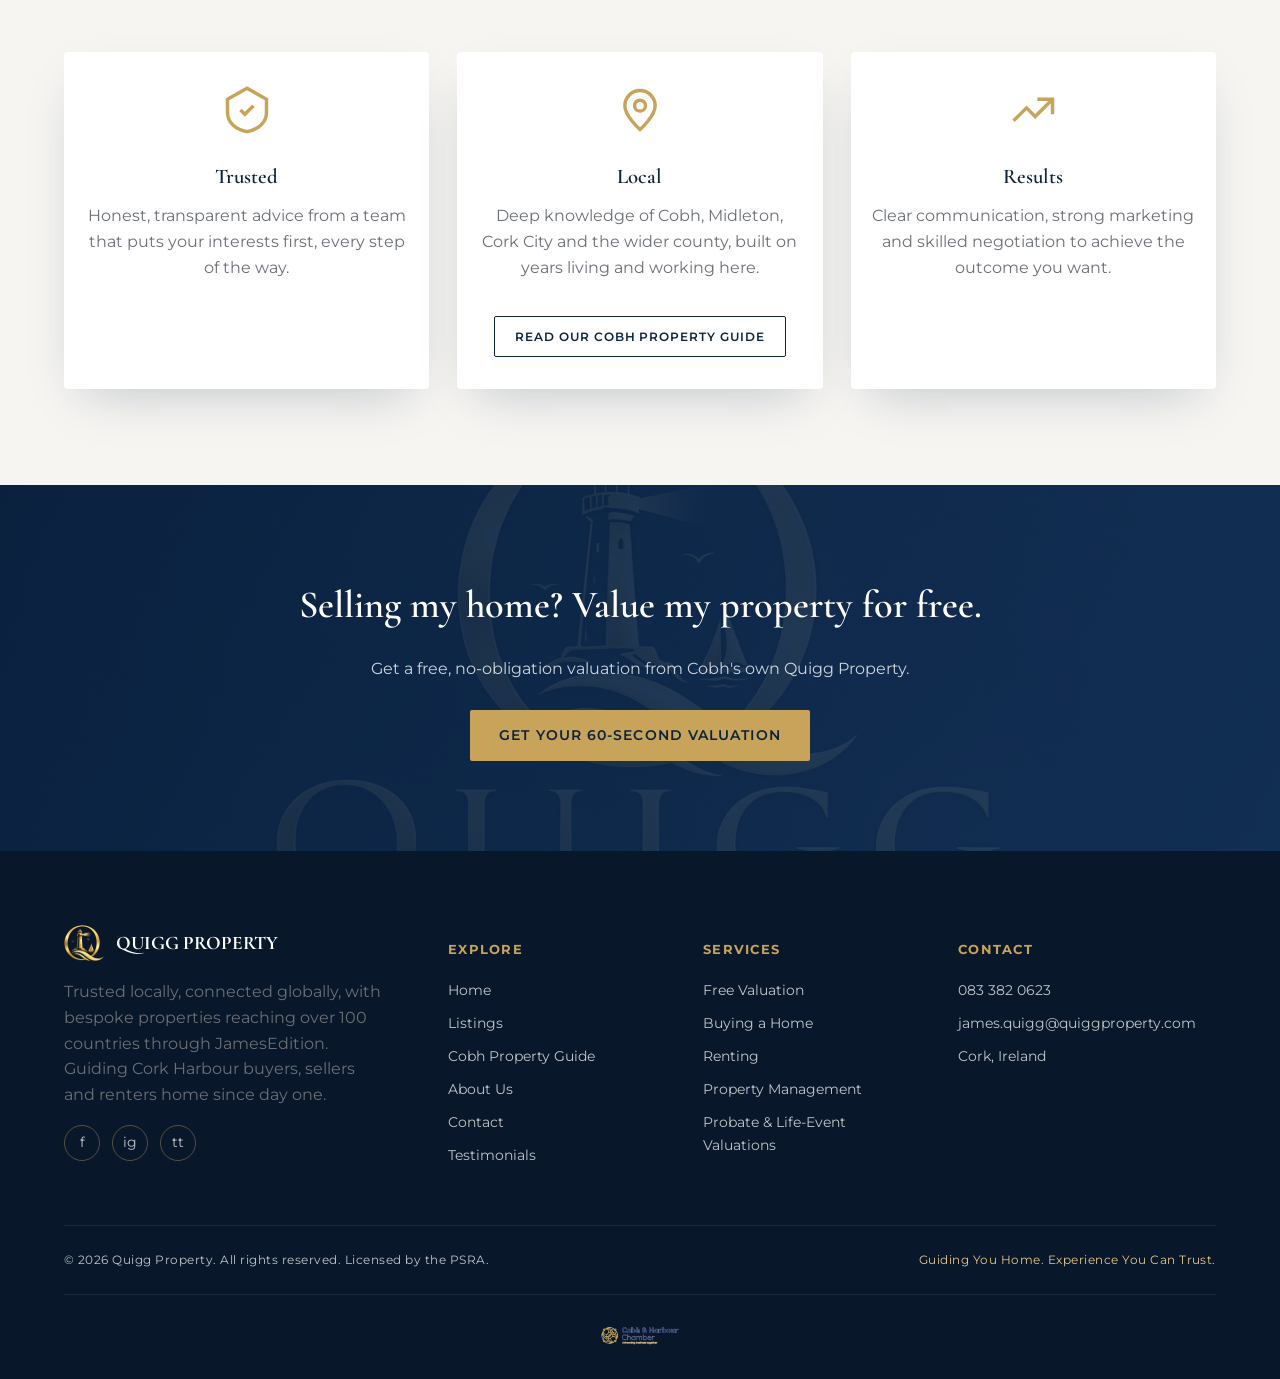
==== commit 20ee4130: "SEO pass: competitor analysis follow-up Benchmarked quiggproperty.com against two higher-ranked loca" ====
--- a/index.html
+++ b/index.html
@@ -69,7 +69,7 @@
 <section class="hero">
   <div class="container hero-inner">
     <span class="eyebrow">Trusted Auctioneers &amp; Estate Agents in Cobh</span>
-    <h1>Guiding you home.</h1>
+    <h1>Guiding you home in Cobh &amp; Cork Harbour.</h1>
     <p class="lead">As trusted auctioneers in Cobh and estate agents across Cork City and County, Quigg Property combines deep local knowledge with a global reach to help you buy, sell and let property — with trusted advice at every step.</p>
     <div class="hero-actions">
       <a href="listings.html" class="btn btn-gold">View Listings</a>
@@ -183,6 +183,7 @@
         <svg class="icon" viewBox="0 0 24 24" fill="none" stroke="currentColor" stroke-width="1.6"><path d="M12 21s-7-6.2-7-11a7 7 0 0 1 14 0c0 4.8-7 11-7 11Z"/><circle cx="12" cy="10" r="2.5"/></svg>
         <h3>Local</h3>
         <p>Deep knowledge of Cobh, Midleton, Cork City and the wider county, built on years living and working here.</p>
+        <a href="cobh-estate-agents.html" class="service-link">Read Our Cobh Property Guide</a>
       </div>
       <div class="value-card">
         <svg class="icon" viewBox="0 0 24 24" fill="none" stroke="currentColor" stroke-width="1.6"><path d="M3 17l6-6 4 4 8-8"/><path d="M14 7h7v7"/></svg>
